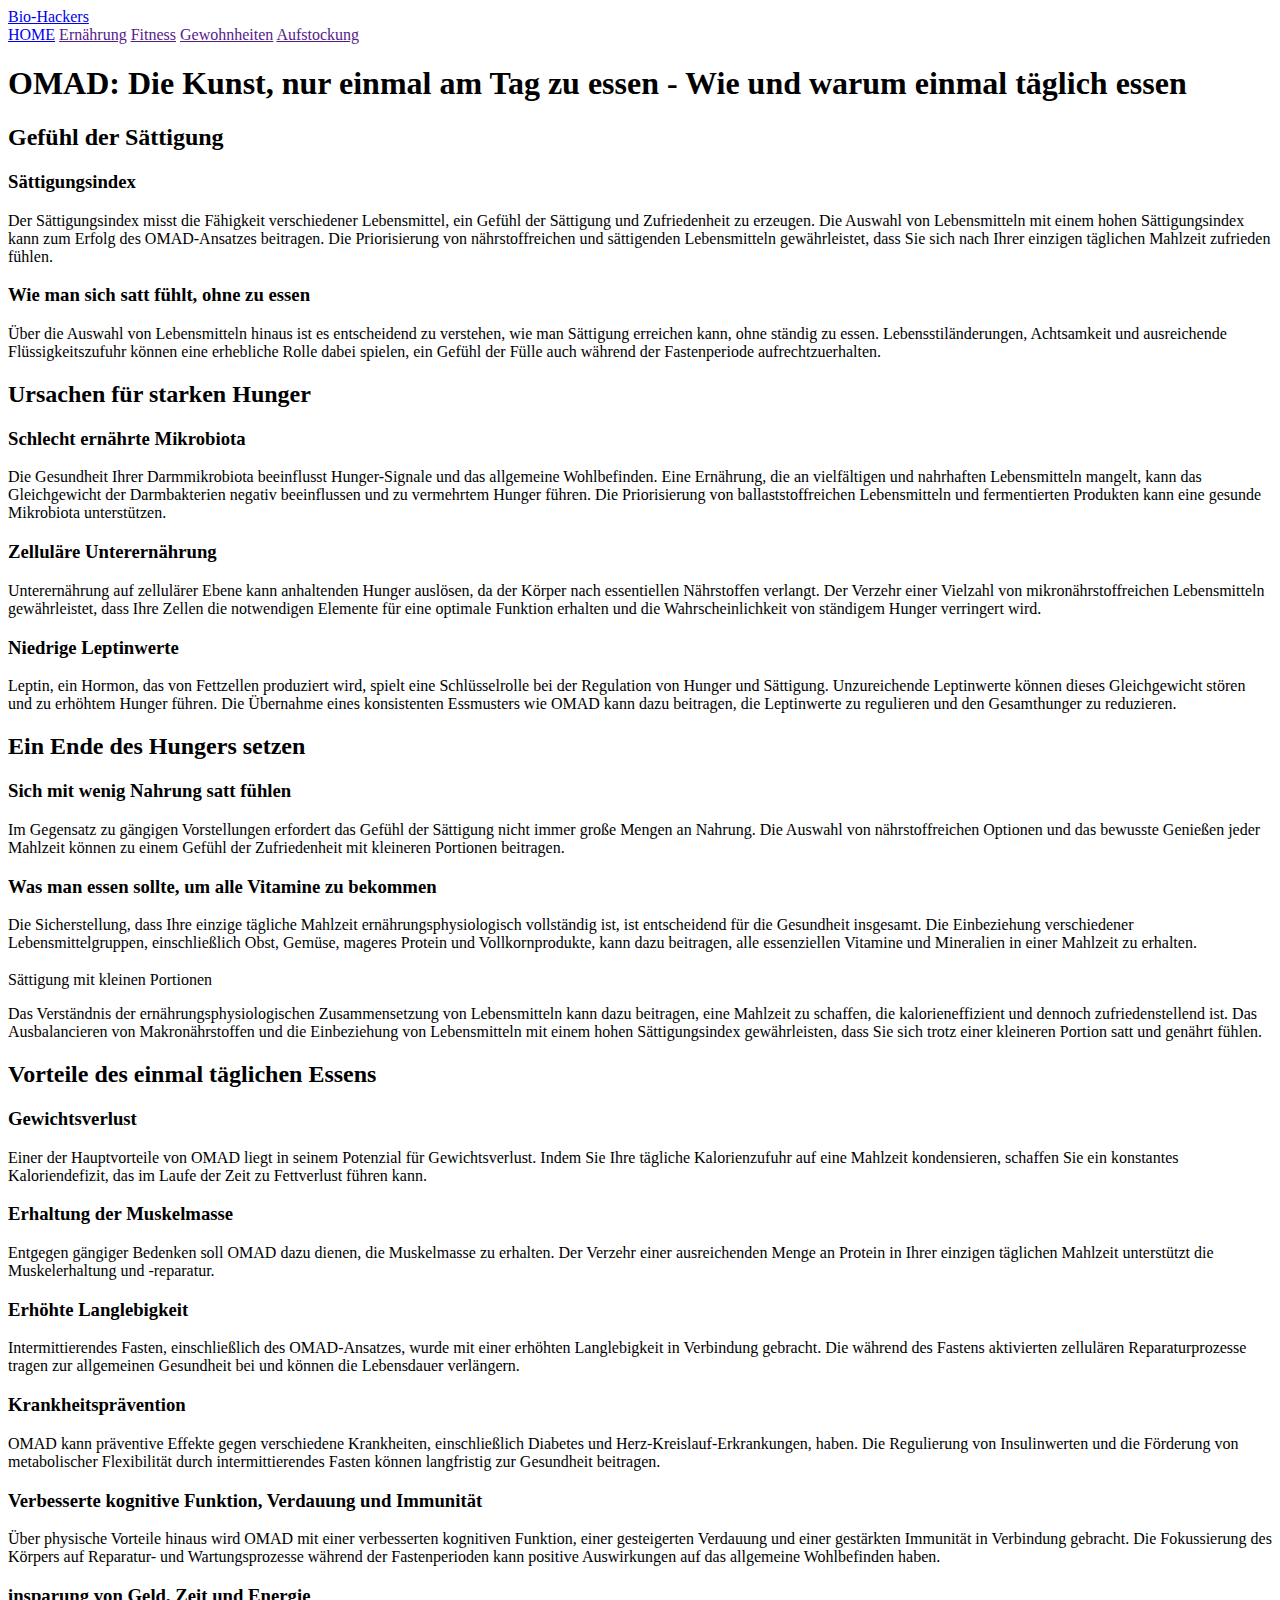
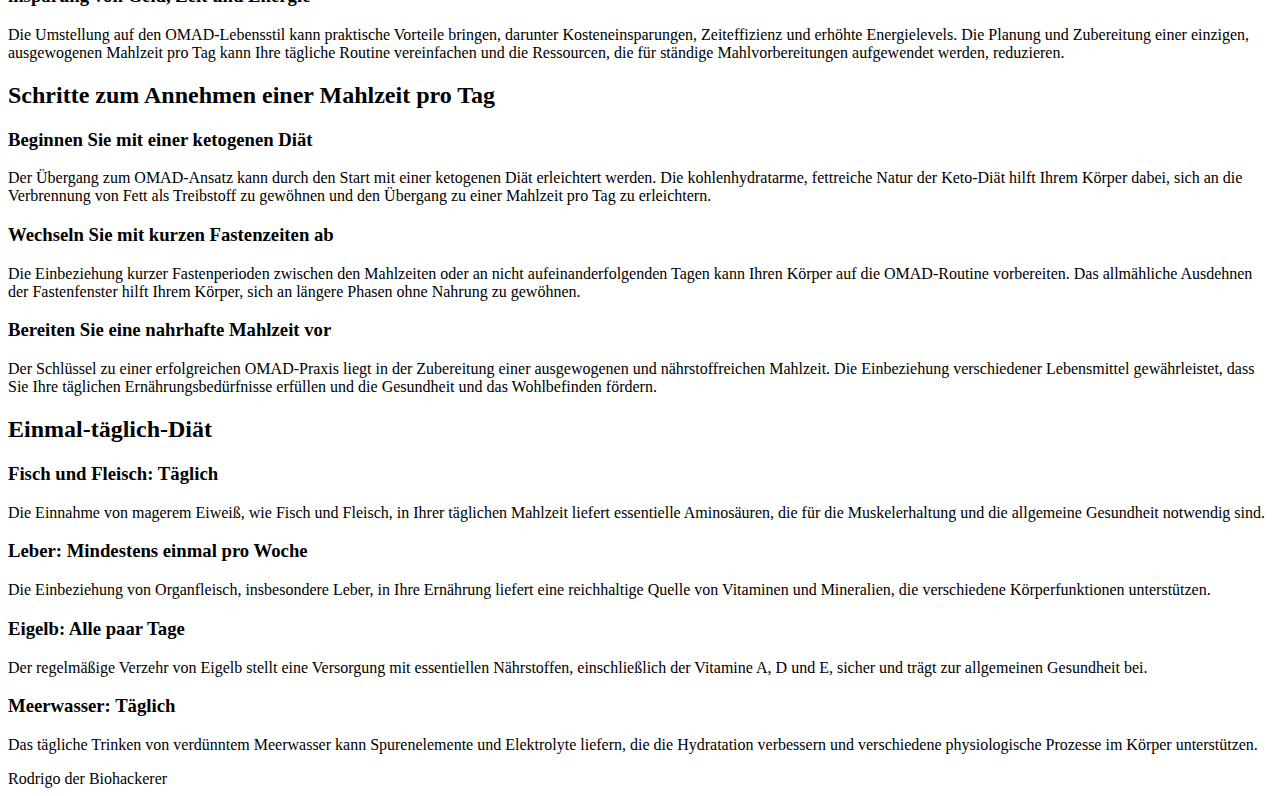
==== blog_template.html @ 08ae8216 "Update blog_template.html" ====
<!DOCTYPE html lang="de-DE">
<html>
    <head>
        <title>TO BE FILLED</title>
        <meta name="description" content="TO BE FILLED">
        <link rel="icon" type="image/x-icon" href="Resources/bio-hackers logo.png">
        <script type="application/ld+json">
        </script>
        <meta name="robots" content="index,follow">
        <link rel="stylesheet" href="./CSS/style.css">       

    </head>

    <body>
        <header>
            <nav class = "navbar">
                <div class = "container">
                  <a href = "index.html" class = "navbar-brand">Bio-Hackers</a>
                  <div class = "navbar-nav">
                    <a href = "index.html">HOME</a>
                    <a href = "">Ernährung</a>
                    <a href = "">Fitness</a>
                    <a href = "">Gewohnheiten</a>
                    <a href = "">Aufstockung</a>
                  </div>
                </div>
              </nav>
           
            <div class = "banner" style="background-image: url('/Resources/carnivore_diet.jpeg');">
                  <div class = "container">
                      <h1 class = "banner-title">
                        OMAD: Die Kunst, nur einmal am Tag zu essen - Wie und warum einmal täglich essen                      
                    </h1>
                  </div>
        </header>

        <section class = "blog-template" id = "blog-template">
            <div class = "container-template">
              <div class = "title-template">
                <p>
                  <h2>Gefühl der Sättigung</h2>
                  <h3>Sättigungsindex</h3>
                  <p>Der Sättigungsindex misst die Fähigkeit verschiedener Lebensmittel, ein Gefühl der Sättigung und Zufriedenheit zu erzeugen. Die Auswahl von Lebensmitteln mit einem hohen Sättigungsindex kann zum Erfolg des OMAD-Ansatzes beitragen. Die Priorisierung von nährstoffreichen und sättigenden Lebensmitteln gewährleistet, dass Sie sich nach Ihrer einzigen täglichen Mahlzeit zufrieden fühlen.
                  </p>
                  <h3>Wie man sich satt fühlt, ohne zu essen</h3>
                  <p>Über die Auswahl von Lebensmitteln hinaus ist es entscheidend zu verstehen, wie man Sättigung erreichen kann, ohne ständig zu essen. Lebensstiländerungen, Achtsamkeit und ausreichende Flüssigkeitszufuhr können eine erhebliche Rolle dabei spielen, ein Gefühl der Fülle auch während der Fastenperiode aufrechtzuerhalten.
                  </p>
                  <h2> Ursachen für starken Hunger</h2>
                  <h3>Schlecht ernährte Mikrobiota</h3>
                  <p>Die Gesundheit Ihrer Darmmikrobiota beeinflusst Hunger-Signale und das allgemeine Wohlbefinden. Eine Ernährung, die an vielfältigen und nahrhaften Lebensmitteln mangelt, kann das Gleichgewicht der Darmbakterien negativ beeinflussen und zu vermehrtem Hunger führen. Die Priorisierung von ballaststoffreichen Lebensmitteln und fermentierten Produkten kann eine gesunde Mikrobiota unterstützen.
                  </p>
                  <h3>Zelluläre Unterernährung</h3>
                  <p>Unterernährung auf zellulärer Ebene kann anhaltenden Hunger auslösen, da der Körper nach essentiellen Nährstoffen verlangt. Der Verzehr einer Vielzahl von mikronährstoffreichen Lebensmitteln gewährleistet, dass Ihre Zellen die notwendigen Elemente für eine optimale Funktion erhalten und die Wahrscheinlichkeit von ständigem Hunger verringert wird.
                  </p>
                  <h3>Niedrige Leptinwerte</h3>
                  <p>Leptin, ein Hormon, das von Fettzellen produziert wird, spielt eine Schlüsselrolle bei der Regulation von Hunger und Sättigung. Unzureichende Leptinwerte können dieses Gleichgewicht stören und zu erhöhtem Hunger führen. Die Übernahme eines konsistenten Essmusters wie OMAD kann dazu beitragen, die Leptinwerte zu regulieren und den Gesamthunger zu reduzieren.
                  </p>
                  <h2>Ein Ende des Hungers setzen</h2>
                  <h3>Sich mit wenig Nahrung satt fühlen</h3>
                  <p>Im Gegensatz zu gängigen Vorstellungen erfordert das Gefühl der Sättigung nicht immer große Mengen an Nahrung. Die Auswahl von nährstoffreichen Optionen und das bewusste Genießen jeder Mahlzeit können zu einem Gefühl der Zufriedenheit mit kleineren Portionen beitragen.
                  </p>
                  <h3>Was man essen sollte, um alle Vitamine zu bekommen</h3>
                  <p>Die Sicherstellung, dass Ihre einzige tägliche Mahlzeit ernährungsphysiologisch vollständig ist, ist entscheidend für die Gesundheit insgesamt. Die Einbeziehung verschiedener Lebensmittelgruppen, einschließlich Obst, Gemüse, mageres Protein und Vollkornprodukte, kann dazu beitragen, alle essenziellen Vitamine und Mineralien in einer Mahlzeit zu erhalten.
                  </p>
                  <h3></h3>Sättigung mit kleinen Portionen</h3>
                  <p>Das Verständnis der ernährungsphysiologischen Zusammensetzung von Lebensmitteln kann dazu beitragen, eine Mahlzeit zu schaffen, die kalorieneffizient und dennoch zufriedenstellend ist. Das Ausbalancieren von Makronährstoffen und die Einbeziehung von Lebensmitteln mit einem hohen Sättigungsindex gewährleisten, dass Sie sich trotz einer kleineren Portion satt und genährt fühlen.
                  </p>
                  <h2>Vorteile des einmal täglichen Essens</h2>
                  <h3>Gewichtsverlust</h3>
                  <p>Einer der Hauptvorteile von OMAD liegt in seinem Potenzial für Gewichtsverlust. Indem Sie Ihre tägliche Kalorienzufuhr auf eine Mahlzeit kondensieren, schaffen Sie ein konstantes Kaloriendefizit, das im Laufe der Zeit zu Fettverlust führen kann.
                  </p>
                  <h3>Erhaltung der Muskelmasse</h3>
                  <p>Entgegen gängiger Bedenken soll OMAD dazu dienen, die Muskelmasse zu erhalten. Der Verzehr einer ausreichenden Menge an Protein in Ihrer einzigen täglichen Mahlzeit unterstützt die Muskelerhaltung und -reparatur.
                  </p>
                  <h3>Erhöhte Langlebigkeit</h3>
                  <p>Intermittierendes Fasten, einschließlich des OMAD-Ansatzes, wurde mit einer erhöhten Langlebigkeit in Verbindung gebracht. Die während des Fastens aktivierten zellulären Reparaturprozesse tragen zur allgemeinen Gesundheit bei und können die Lebensdauer verlängern.
                  </p>
                  <h3>Krankheitsprävention</h3>
                  <p>OMAD kann präventive Effekte gegen verschiedene Krankheiten, einschließlich Diabetes und Herz-Kreislauf-Erkrankungen, haben. Die Regulierung von Insulinwerten und die Förderung von metabolischer Flexibilität durch intermittierendes Fasten können langfristig zur Gesundheit beitragen.
                  </p>
                  <h3>Verbesserte kognitive Funktion, Verdauung und Immunität</h3>
                  <p>Über physische Vorteile hinaus wird OMAD mit einer verbesserten kognitiven Funktion, einer gesteigerten Verdauung und einer gestärkten Immunität in Verbindung gebracht. Die Fokussierung des Körpers auf Reparatur- und Wartungsprozesse während der Fastenperioden kann positive Auswirkungen auf das allgemeine Wohlbefinden haben.
                  </p>
                  <h3>insparung von Geld, Zeit und Energie</h3>
                  <p>Die Umstellung auf den OMAD-Lebensstil kann praktische Vorteile bringen, darunter Kosteneinsparungen, Zeiteffizienz und erhöhte Energielevels. Die Planung und Zubereitung einer einzigen, ausgewogenen Mahlzeit pro Tag kann Ihre tägliche Routine vereinfachen und die Ressourcen, die für ständige Mahlvorbereitungen aufgewendet werden, reduzieren.
                  </p>
                  <h2>Schritte zum Annehmen einer Mahlzeit pro Tag</h2>
                  <h3>Beginnen Sie mit einer ketogenen Diät</h3>
                  <p>Der Übergang zum OMAD-Ansatz kann durch den Start mit einer ketogenen Diät erleichtert werden. Die kohlenhydratarme, fettreiche Natur der Keto-Diät hilft Ihrem Körper dabei, sich an die Verbrennung von Fett als Treibstoff zu gewöhnen und den Übergang zu einer Mahlzeit pro Tag zu erleichtern.
                  </p>
                  <h3>Wechseln Sie mit kurzen Fastenzeiten ab</h3></h3>
                  <p>Die Einbeziehung kurzer Fastenperioden zwischen den Mahlzeiten oder an nicht aufeinanderfolgenden Tagen kann Ihren Körper auf die OMAD-Routine vorbereiten. Das allmähliche Ausdehnen der Fastenfenster hilft Ihrem Körper, sich an längere Phasen ohne Nahrung zu gewöhnen.
                  </p>
                  <h3>Bereiten Sie eine nahrhafte Mahlzeit vor</h3>
                  <p>Der Schlüssel zu einer erfolgreichen OMAD-Praxis liegt in der Zubereitung einer ausgewogenen und nährstoffreichen Mahlzeit. Die Einbeziehung verschiedener Lebensmittel gewährleistet, dass Sie Ihre täglichen Ernährungsbedürfnisse erfüllen und die Gesundheit und das Wohlbefinden fördern.
                  </p>
                  <h2>Einmal-täglich-Diät</h2>
                  <h3>Fisch und Fleisch: Täglich</h3>
                  <p>Die Einnahme von magerem Eiweiß, wie Fisch und Fleisch, in Ihrer täglichen Mahlzeit liefert essentielle Aminosäuren, die für die Muskelerhaltung und die allgemeine Gesundheit notwendig sind.
                  </p>
                  <h3>Leber: Mindestens einmal pro Woche</h3>
                  <p>Die Einbeziehung von Organfleisch, insbesondere Leber, in Ihre Ernährung liefert eine reichhaltige Quelle von Vitaminen und Mineralien, die verschiedene Körperfunktionen unterstützen.
                  </p>
                  <h3>Eigelb: Alle paar Tage</h3>
                  <p>Der regelmäßige Verzehr von Eigelb stellt eine Versorgung mit essentiellen Nährstoffen, einschließlich der Vitamine A, D und E, sicher und trägt zur allgemeinen Gesundheit bei.
                  </p>
                  <h3>Meerwasser: Täglich</h3>
                  <p>Das tägliche Trinken von verdünntem Meerwasser kann Spurenelemente und Elektrolyte liefern, die die Hydratation verbessern und verschiedene physiologische Prozesse im Körper unterstützen.</p>
                  </p>
                </div>
              </div>
    </body>

   
   
   
   
   
   
   
   
   
    <!-- footer -->
    <footer>
        <div class = "social-links">
          <a href = "https://twitter.com/Rodrigo_Bubble" style="background-image: url(/Resources/x_logo.png);"><i class = "fab fa-twitter"></i></a>
        </div>
        <span>Rodrigo der Biohackerer</span>
        </footer>
    <!-- end of footer -->





</html>
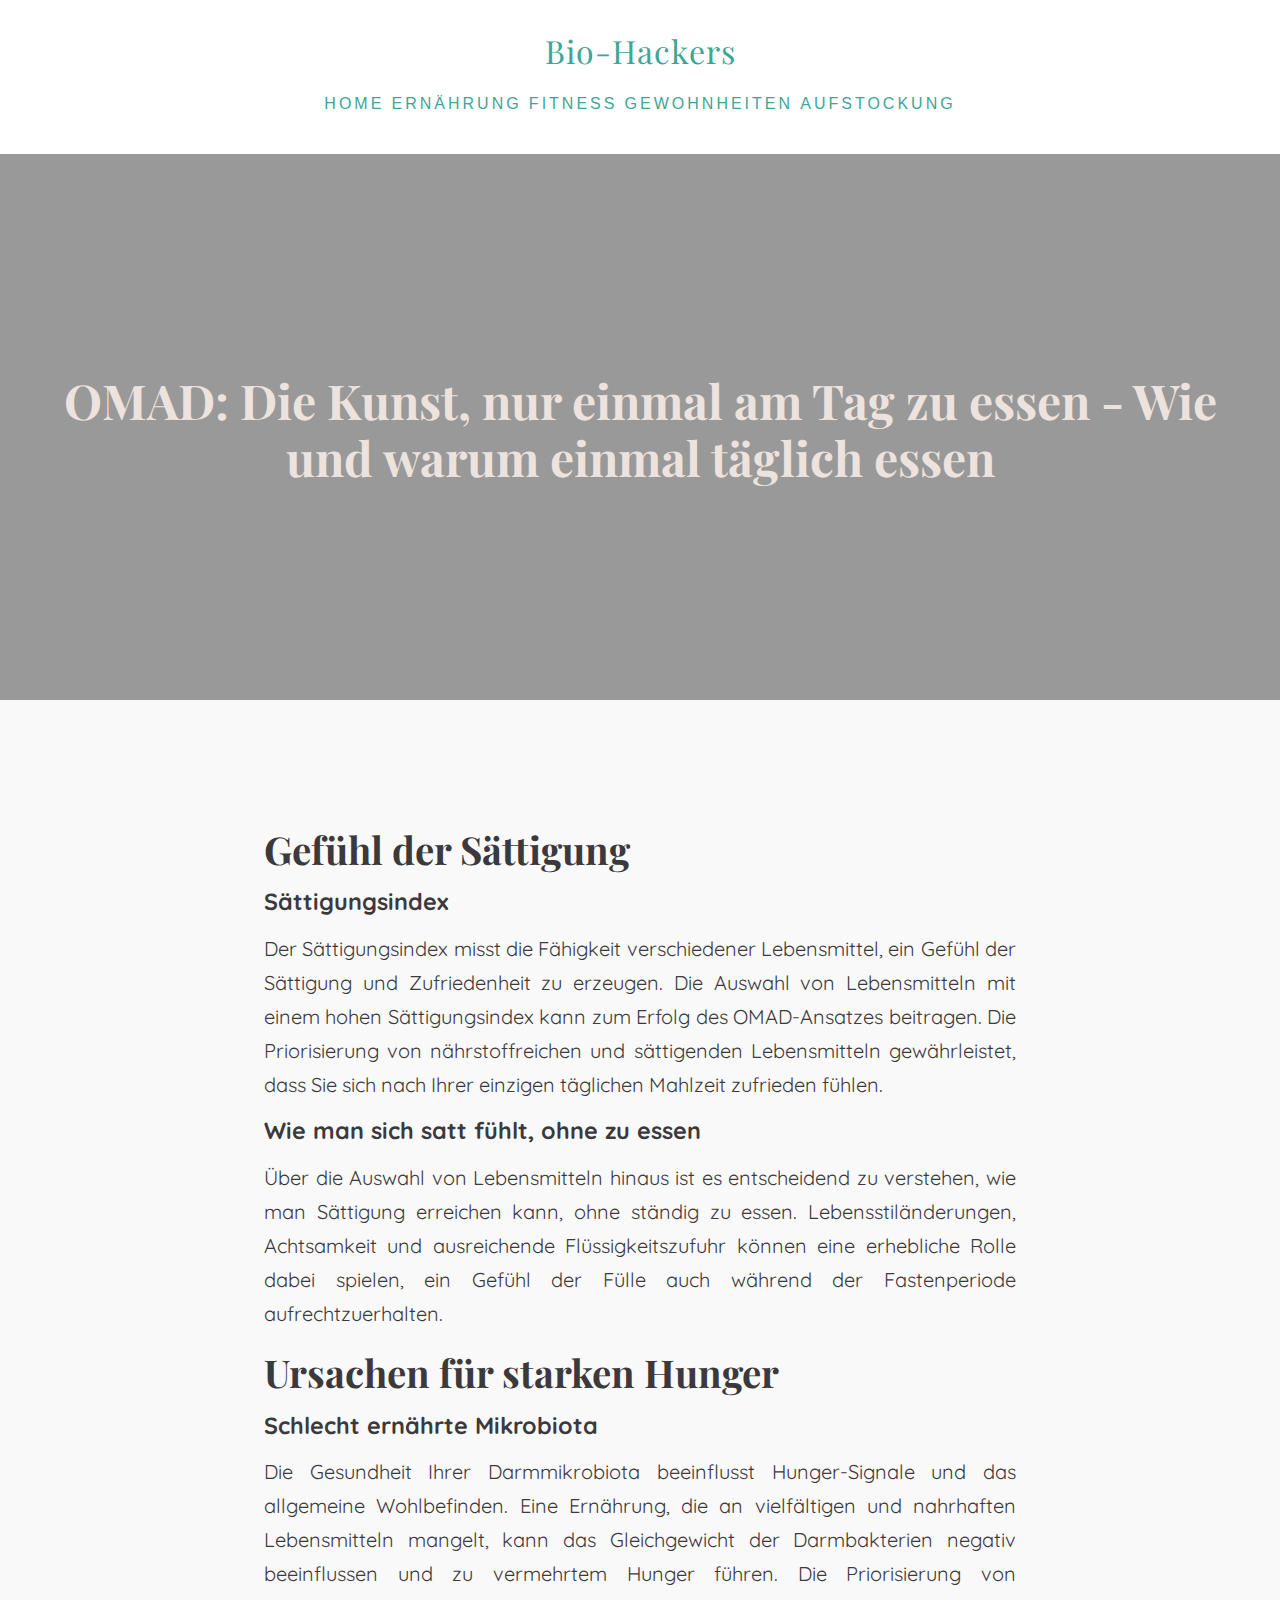
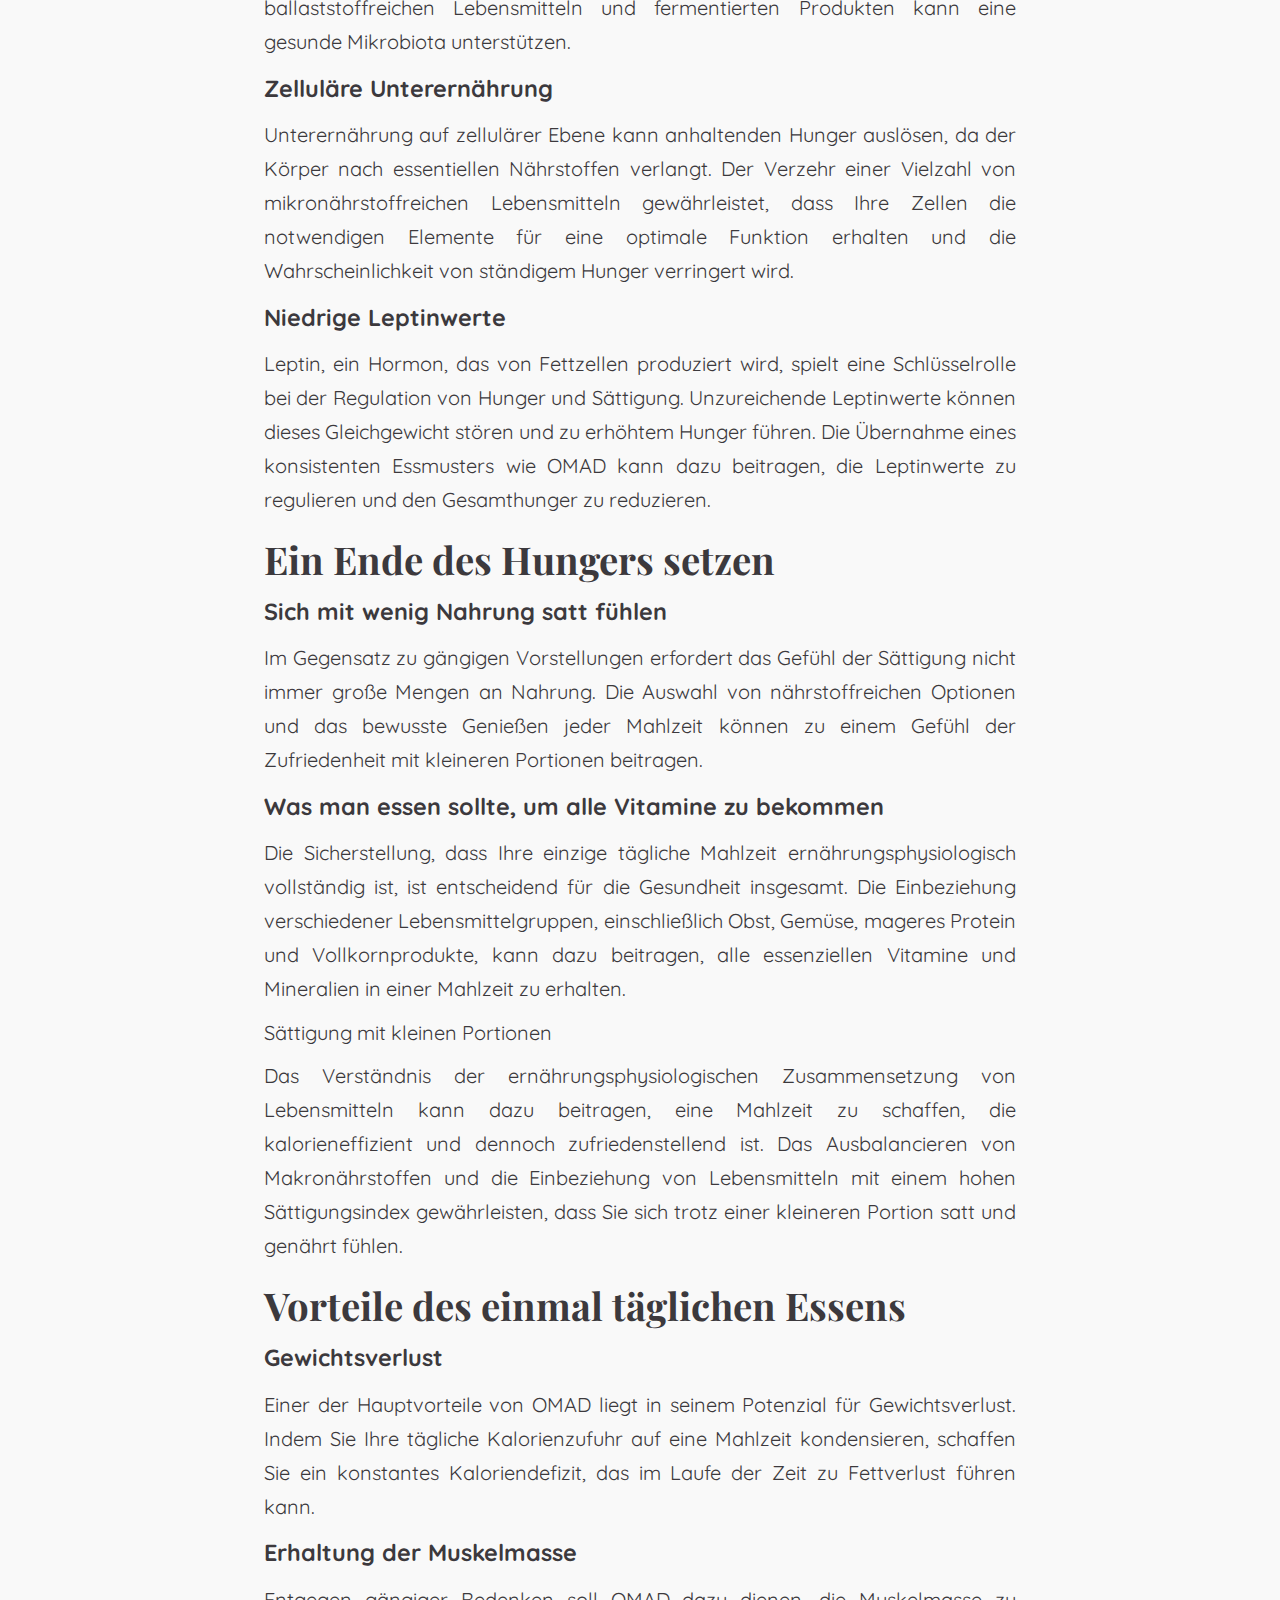
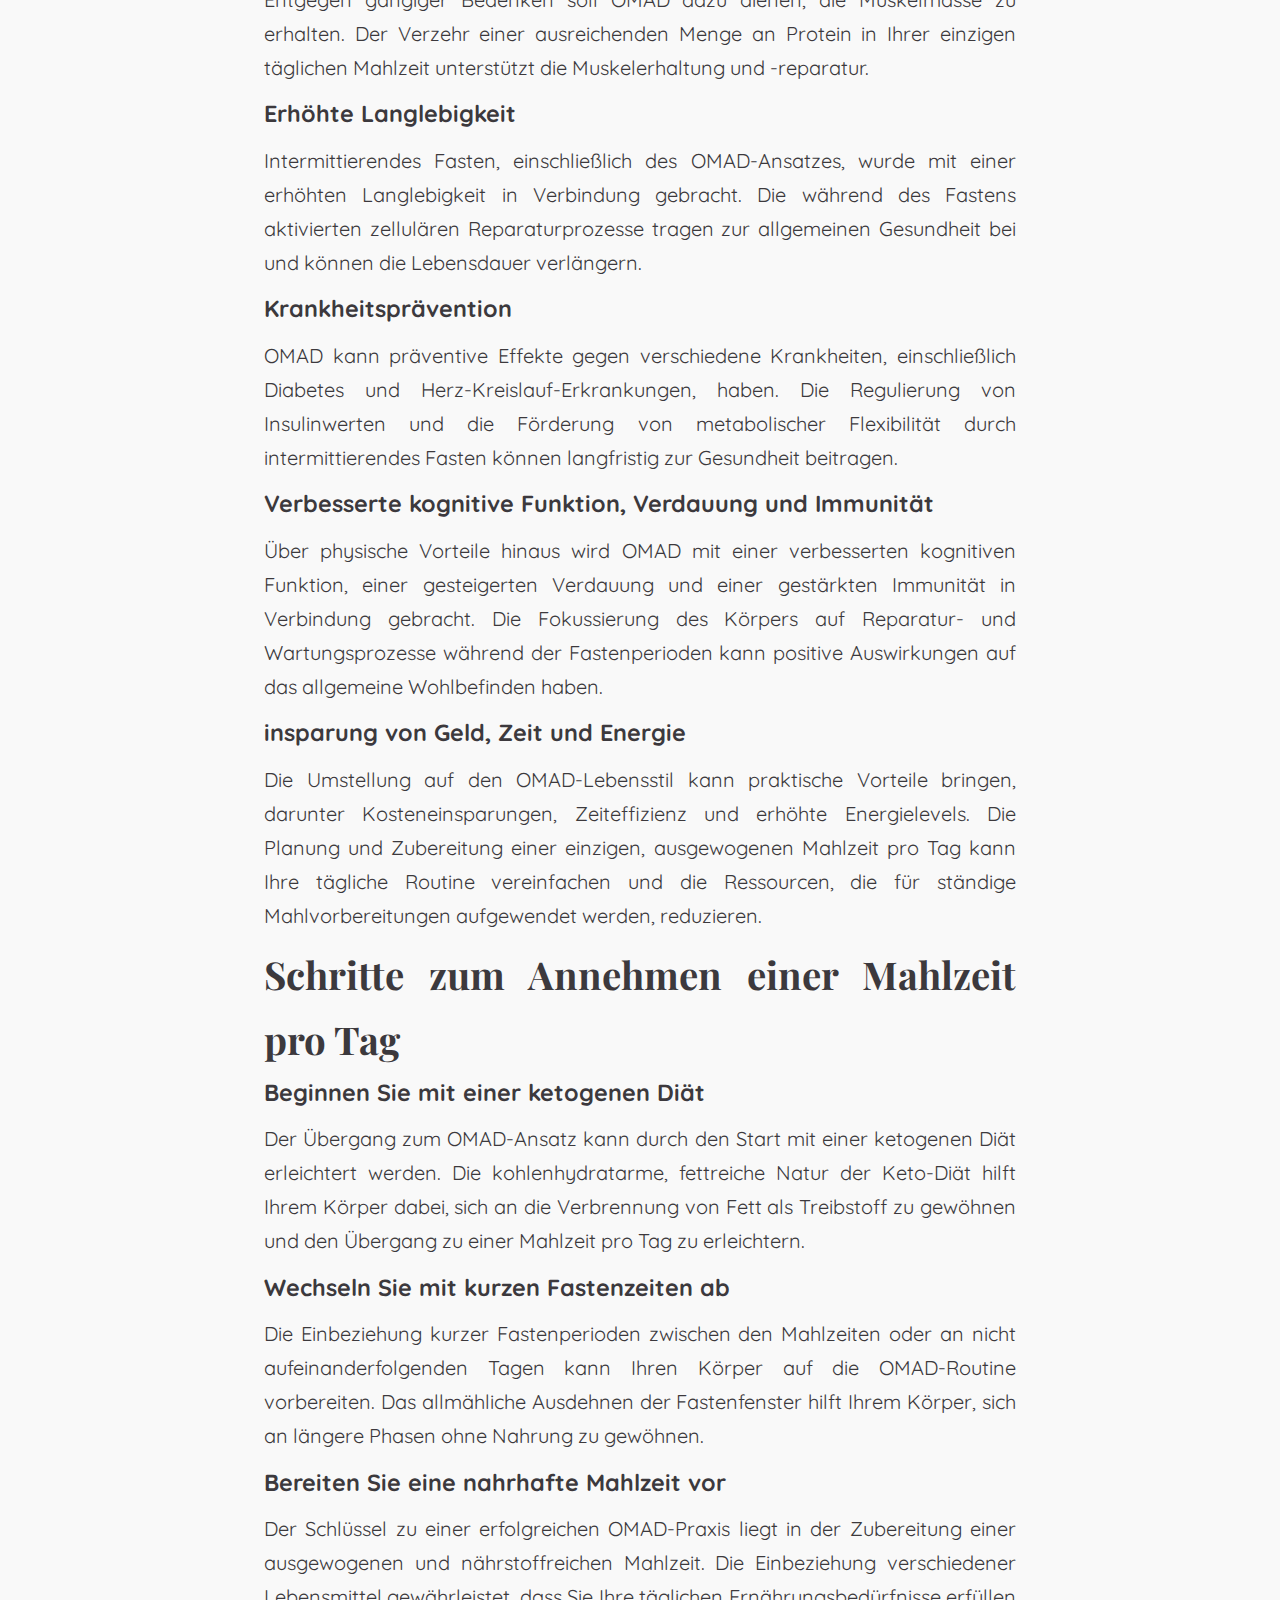
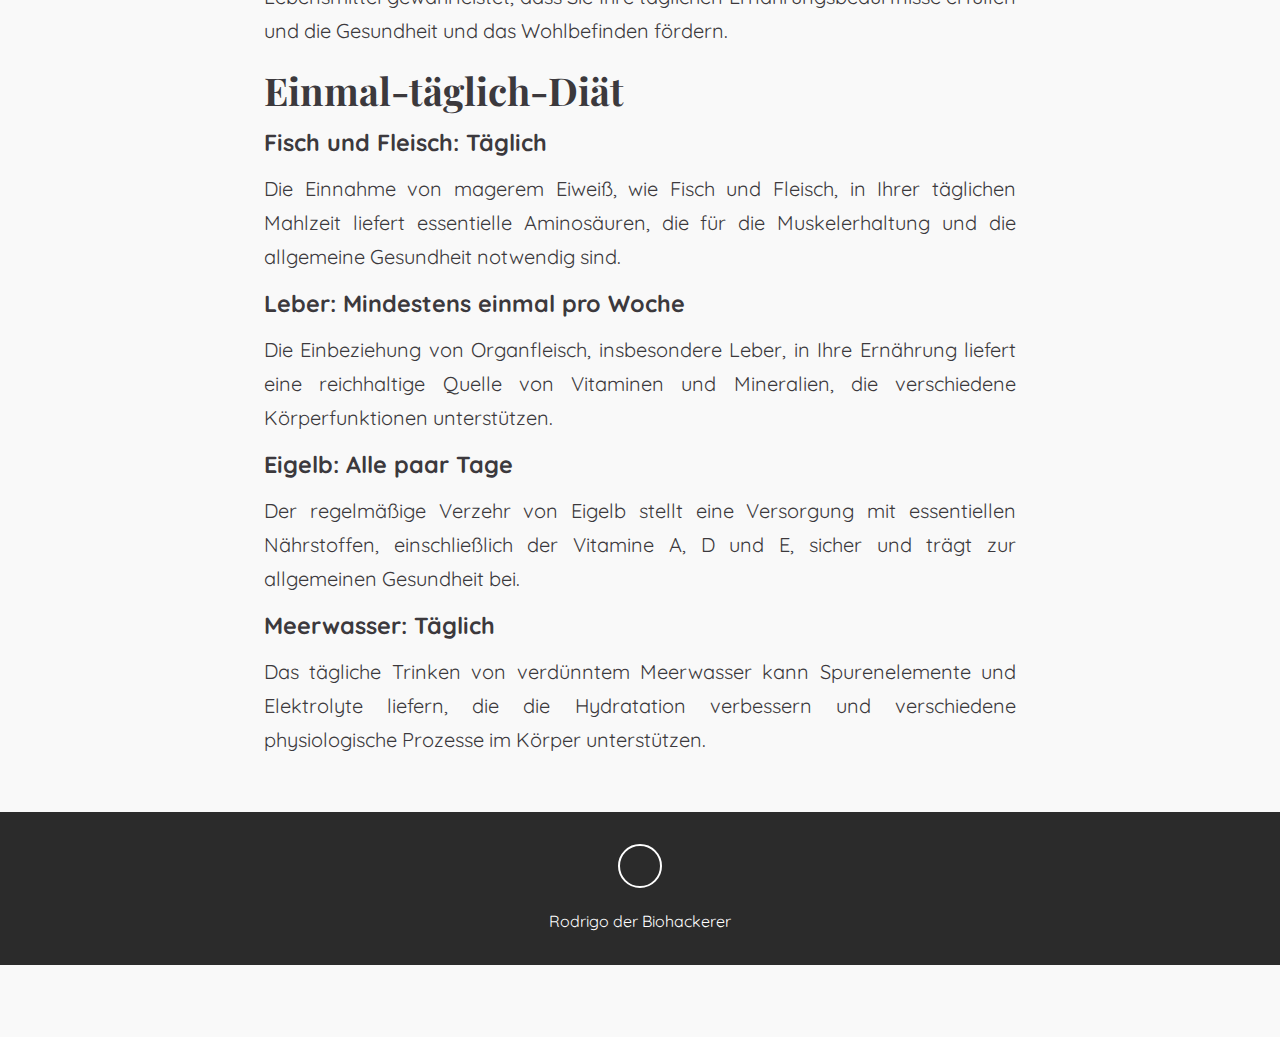
==== commit b328df73: "Update blog_template.html" ====
--- a/blog_template.html
+++ b/blog_template.html
@@ -7,7 +7,7 @@
         <script type="application/ld+json">
         </script>
         <meta name="robots" content="index,follow">
-        <link rel="stylesheet" href="./CSS/style.css">       
+        <link rel="stylesheet" href="style.css">       
 
     </head>
 
--- a/style.css
+++ b/style.css
@@ -0,0 +1,333 @@
+ /* #3EA697 */
+
+ @import url('https://fonts.googleapis.com/css2?family=Playfair+Display:wght@500;600;700;800;900&family=Quicksand:wght@300;400;500;600;700&display=swap');
+
+:root{
+    --Playfair: 'Playfair Display', serif;
+    --Quicksand: 'Quicksand', sans-serif;
+    --Roboto: 'Roboto', sans-serif;
+    --dark: #3c393d;
+    --exDark: #2b2b2b;
+}
+*{
+    padding: 0;
+    margin: 0;
+    font-family: var(--Quicksand);
+}
+body{
+    line-height: 1.4;
+    color: var(--dark);
+}
+img{
+    width: 100%;
+    display: block;
+}
+.container{
+    max-width: 1320px;
+    margin: 0 auto;
+    padding: 10px 1.2rem;
+}
+
+/* header */
+header{
+    min-height: 30vh;
+    background: linear-gradient(rgba(0, 0, 0, 0.4), rgba(0, 0, 0, 0.4)), url(images/banner-bg.jpg) center/cover no-repeat fixed;
+    display: flex;
+    flex-direction: column;
+    justify-content: stretch;
+    max-height: 500px;
+    padding-bottom: 200px;
+
+}
+.navbar{
+    background: rgba(255, 255, 255);
+    padding: 1.2rem;
+}
+.navbar-brand{
+    color: #3EA697;
+    font-size: 2rem;
+    display: block;
+    text-align: center;
+    text-decoration: none;
+    font-family: var(--Playfair);
+    letter-spacing: 1px;
+}
+.navbar-nav{
+    padding: 0.8rem 0 0.2rem 0;
+    text-align: center;
+}
+.navbar-nav a{
+    text-transform: uppercase;
+    font-family: var(--Roboto);
+    letter-spacing: 1px;
+    font-weight: 500;
+    color: #3EA697;
+    text-decoration: none;
+    display: inline-block;
+    padding: 0.4rem 0.1rem;
+    letter-spacing: 3px;
+    transition: opacity 0.5s ease;
+}
+.navbar-nav a:hover{
+    opacity: 0.7;
+}
+.banner{
+    flex: 1;
+    display: flex;
+    align-items: center;
+    justify-content: center;
+    text-align: center;
+    color: #ece2de;
+   
+    min-height: 550px;
+}
+.banner-title{
+    font-size: 3rem;
+    font-family: var(--Playfair);
+    line-height: 1.2;
+}
+.banner-title span{
+    font-family: var(--Playfair);
+    color: var(--exDark);
+}
+.banner p{
+    padding: 1rem 0 2rem 0;
+    font-size: 1.2rem;
+    text-transform: capitalize;
+    font-family: var(--Roboto);
+    font-weight: 300;
+    word-spacing: 2px;
+}
+
+/* design */
+.design{
+    padding: 4.5rem 0;
+}
+.title{
+    text-align: center;
+    padding: 1rem 0;
+}
+.title h2{
+    font-family: var(--Playfair);
+    font-size: 2.4rem;
+}
+.title p{
+    text-transform: uppercase;
+    padding: 0.6rem 0;
+}
+.design-content{
+    margin: 2rem 0;
+}
+.design-item{
+    cursor: pointer;
+    margin: 1.5rem 0;
+}
+.design-img{
+    position: relative;
+    overflow: hidden;
+}
+.design-img::after{
+    position: absolute;
+    content: "";
+    top: 0;
+    left: 0;
+    width: 100%;
+    height: 100%;
+    background: rgba(0, 0, 0, 0.3);
+}
+.design-img img{
+    transition:  all 0.5s ease;
+}
+.design-item:hover img{
+    transform: scale(1.2);
+}
+.design-img span:first-of-type{
+    position: absolute;
+    z-index: 1;
+    top: 10px;
+    left: 10px;
+    background: var(--exDark);
+    color: #fff;
+    padding: 0.25rem 1rem;
+}
+.design-img span:last-of-type{
+    position: absolute;
+    z-index: 1;
+    bottom: 10px;
+    right: 10px;
+    color: #fff;
+    font-weight: 700;
+    font-size: 1.1rem;
+}
+.design-title{
+    padding: 1rem;
+    font-size: 1.2rem;
+    text-align: center;
+    width: 70%;
+    margin: 0 auto;
+}
+.design-title a{
+    color: var(--dark);
+    text-decoration: none;
+    text-transform: capitalize;
+    font-family: var(--Playfair);
+}
+
+
+/* blog */
+.blog{
+    background: #f9f9f9;
+    padding: 4.5rem 0;
+}
+.blog-content{
+    margin: 2rem 0;
+    display: flex;
+    flex-direction: row-reverse;
+    flex-wrap: wrap;
+}
+
+@media (max-width: 450px) {
+    .blog-content {
+      flex-direction: column;
+    }
+  }
+
+.blog-img{
+    position: relative;
+    width: 25%;
+  }
+  
+.blog-item{
+  flex: 20%;
+}
+
+@media (max-width: 450px) {
+    .flex-item{
+      flex: 100%;
+    }
+  }
+
+
+.blog-img span{
+    position: absolute;
+    bottom: 10px;
+    right: 10px;
+    background: var(--exDark);
+    color: #fff;
+    font-size: 1.4rem;
+    padding: 0.3rem 0.6rem;
+}
+.blog-text{
+    margin: 2.2rem 0;
+    padding: 0 1rem;
+}
+.blog-text span{
+    font-weight: 300;
+    display: block;
+    padding-bottom: 0.5rem;
+}
+.blog-text h2{
+    font-family: var(--Playfair);
+    padding: 1rem 0;
+    font-size: 1.65rem;
+    font-weight: 500;
+}
+.blog-text p{
+    font-weight: 300;
+    font-size: 1.1rem;
+    opacity: 0.9;
+    padding-bottom: 1.2rem;
+}
+.blog-text a{
+    font-family: var(--Roboto);
+    font-size: 1.1rem;
+    text-decoration: none;
+    color: var(--dark);
+    display: inline-block;
+    background: var(--dark);
+    color: #fff;
+    padding: 0.55rem 1.2rem;
+    transition: all 0.5s ease;
+}
+.blog-text a:hover{
+    background: var(--exDark);
+}
+
+/* about */
+.about{
+    padding: 4.5rem 0;
+}
+.about-text{
+    margin: 2rem 0;
+}
+.about-text > p{
+    font-size: 1.1rem;
+    padding: 0.6rem 0;
+    opacity: 0.8;
+}
+
+/* template */
+.blog-template{
+    background: #f9f9f9;
+    padding: 4.5rem 0;
+}
+
+.container-template{
+    max-width: 1320px;
+    margin: 0 auto;
+    padding: 10px 1.2rem;
+    width: 47rem;
+    font-size: 20px;
+    font-weight: 400;
+    line-height: 1.7;
+}
+
+.title-template{
+    text-align: justify;
+    padding: 1rem 0;
+}
+.title-template h2{
+    font-family: var(--Playfair);
+    font-size: 2.4rem;
+}
+.title-template p{
+    padding: 0.6rem 0;
+}
+
+/* footer */
+footer{
+    background: var(--exDark);
+    color: #fff;
+    text-align: center;
+    padding: 2rem 0;
+}
+.social-links{
+    display: flex;
+    justify-content: center;
+    margin-bottom: 1.4rem;
+}
+.social-links a{
+    border: 2px solid #fff;
+    color: #fff;
+    display: block;
+    width: 40px;
+    height: 40px;
+    display: flex;
+    justify-content: center;
+    align-items: center;
+    border-radius: 50%;
+    text-decoration: none;
+    margin: 0 0.3rem;
+    transition: all 0.5s ease;
+}
+
+.social-links a:hover{
+    background: #fff;
+    color: var(--exDark);
+}
+.footer span{
+    margin-top: 1rem;
+    display: block;
+    font-family: var(--Playfair);
+    letter-spacing: 2px;
+}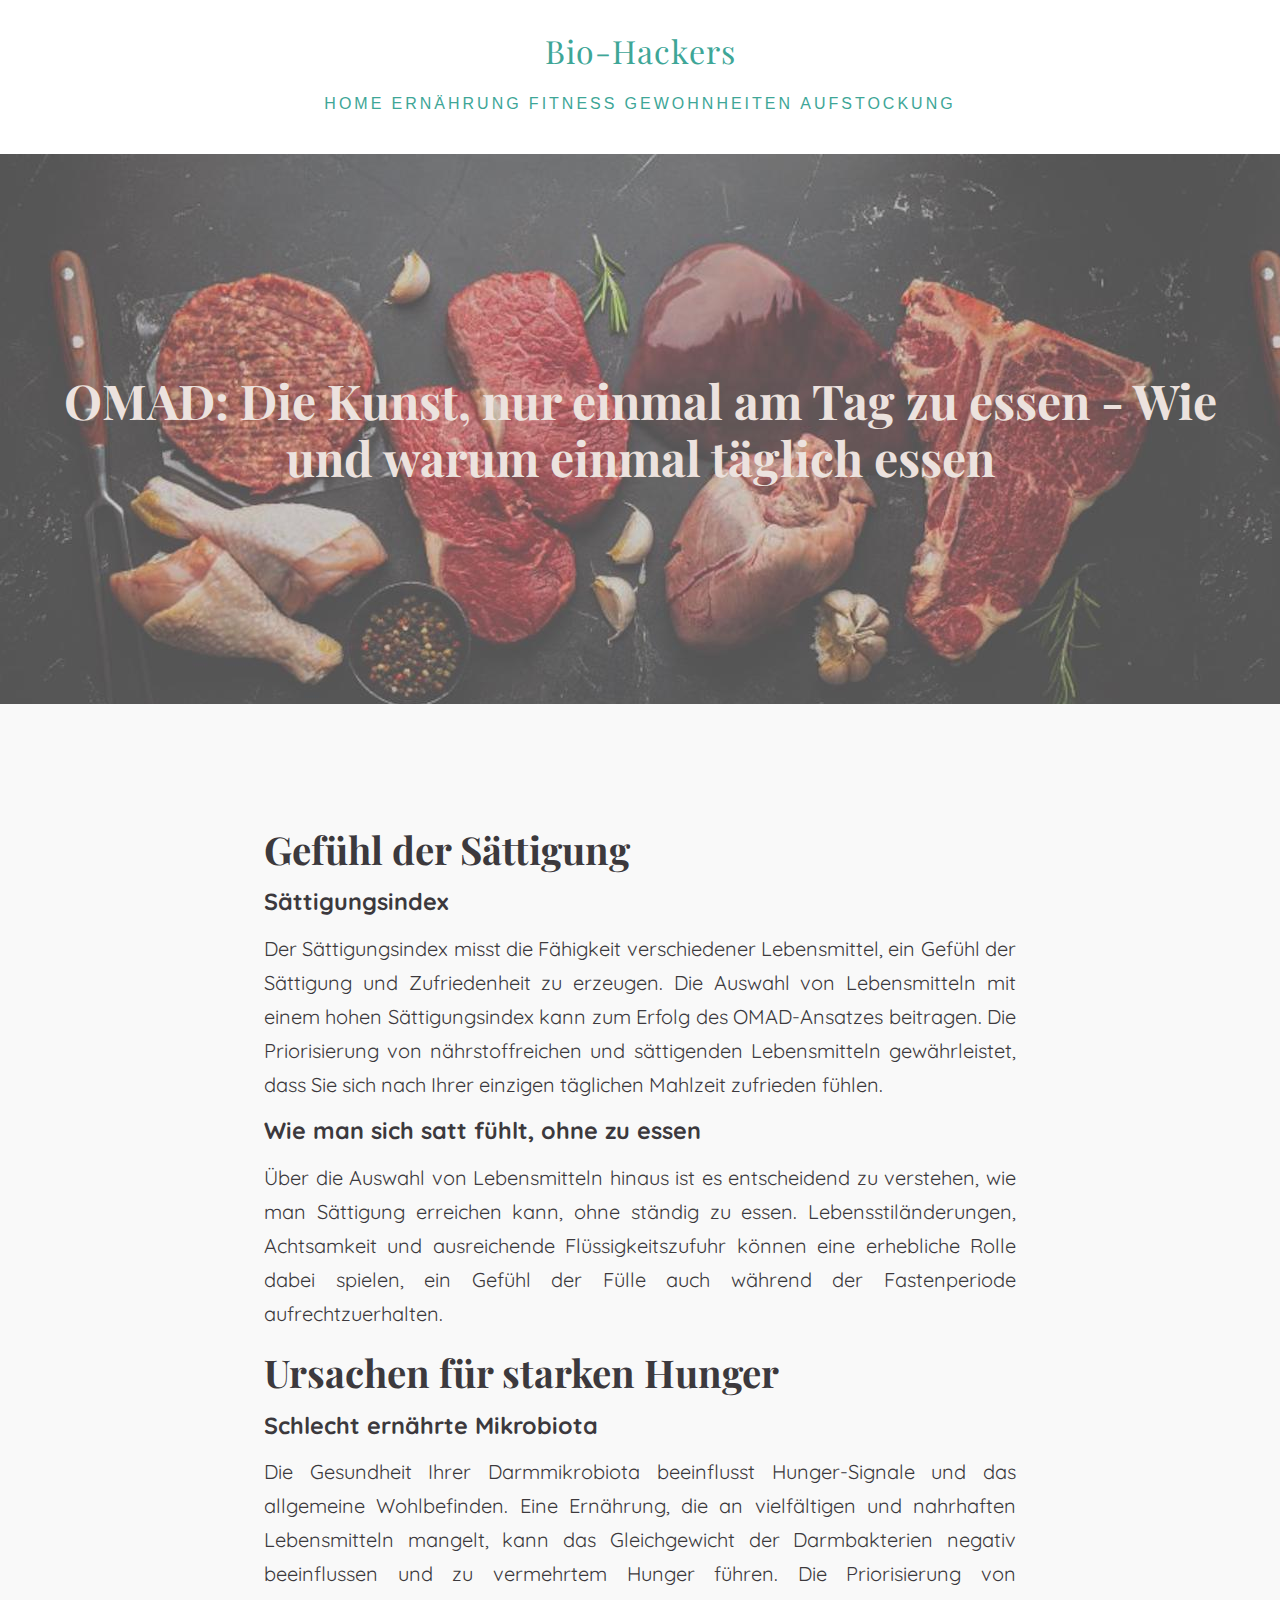
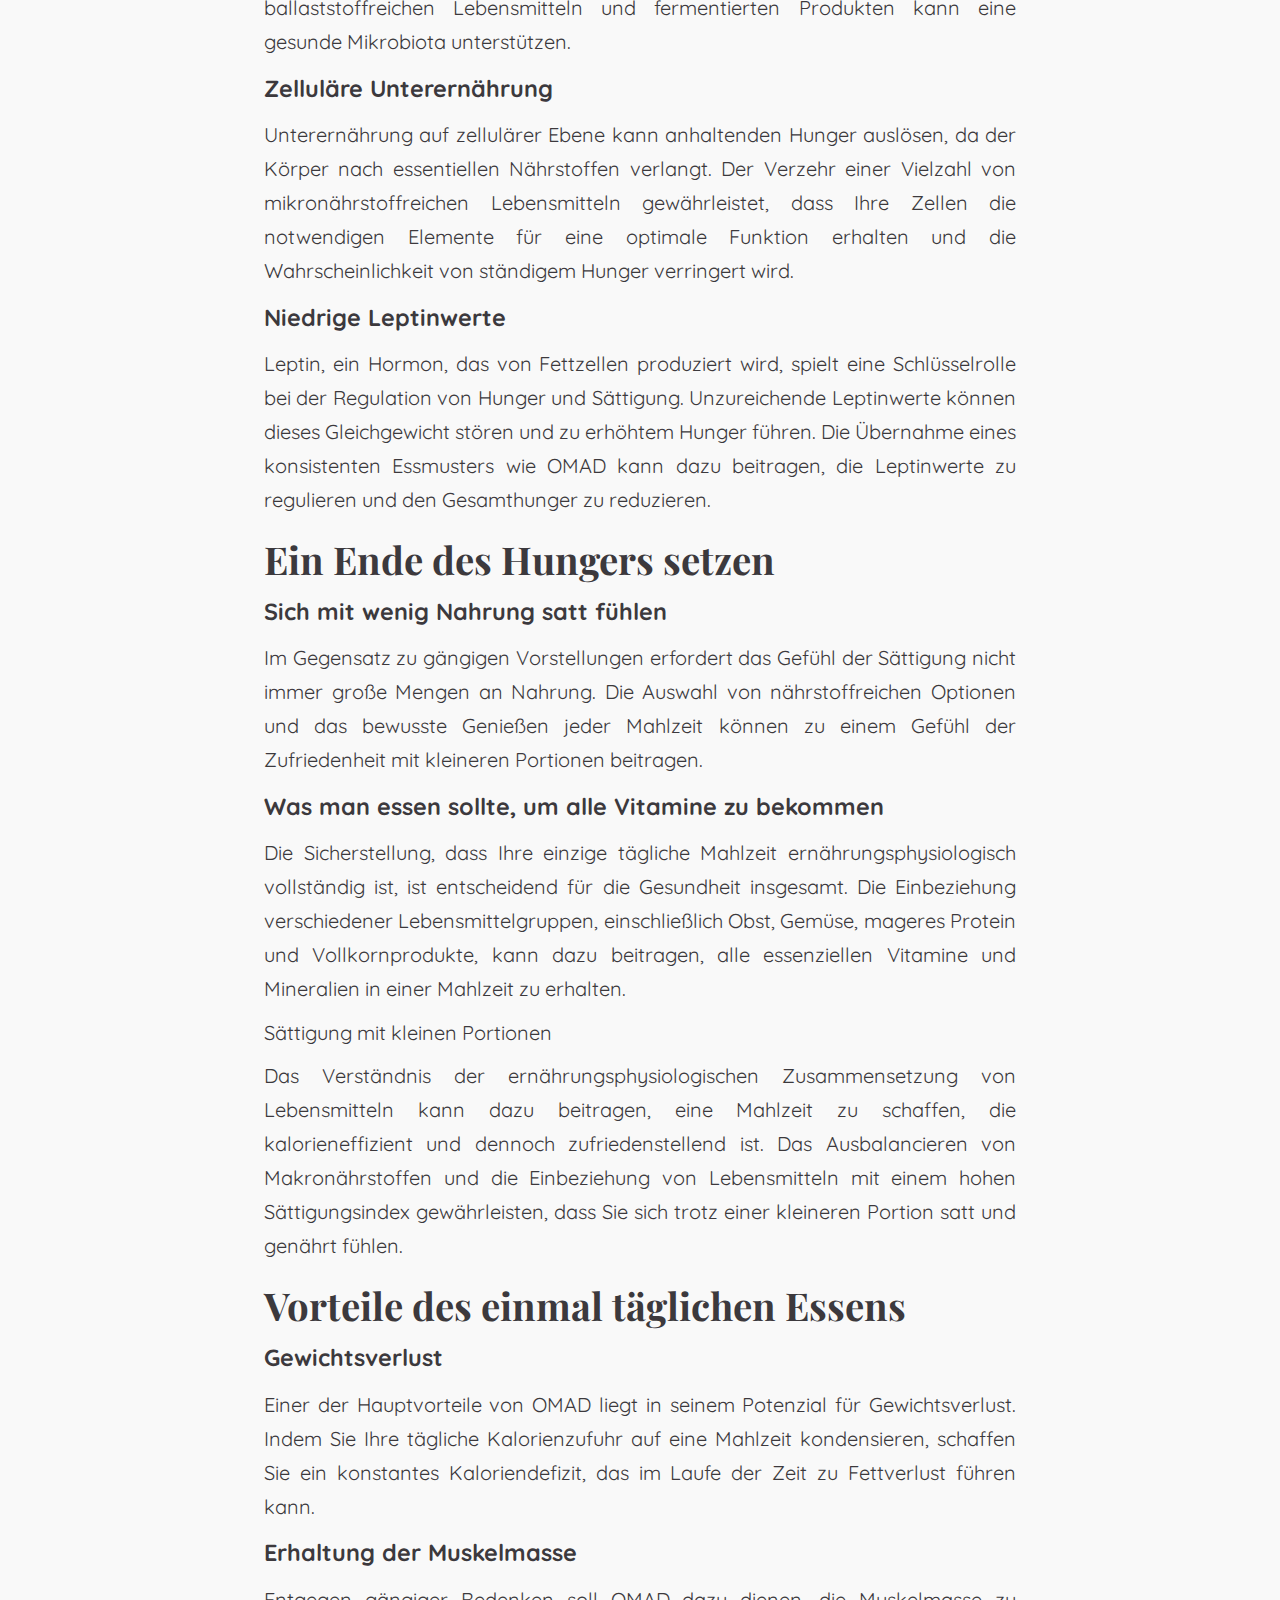
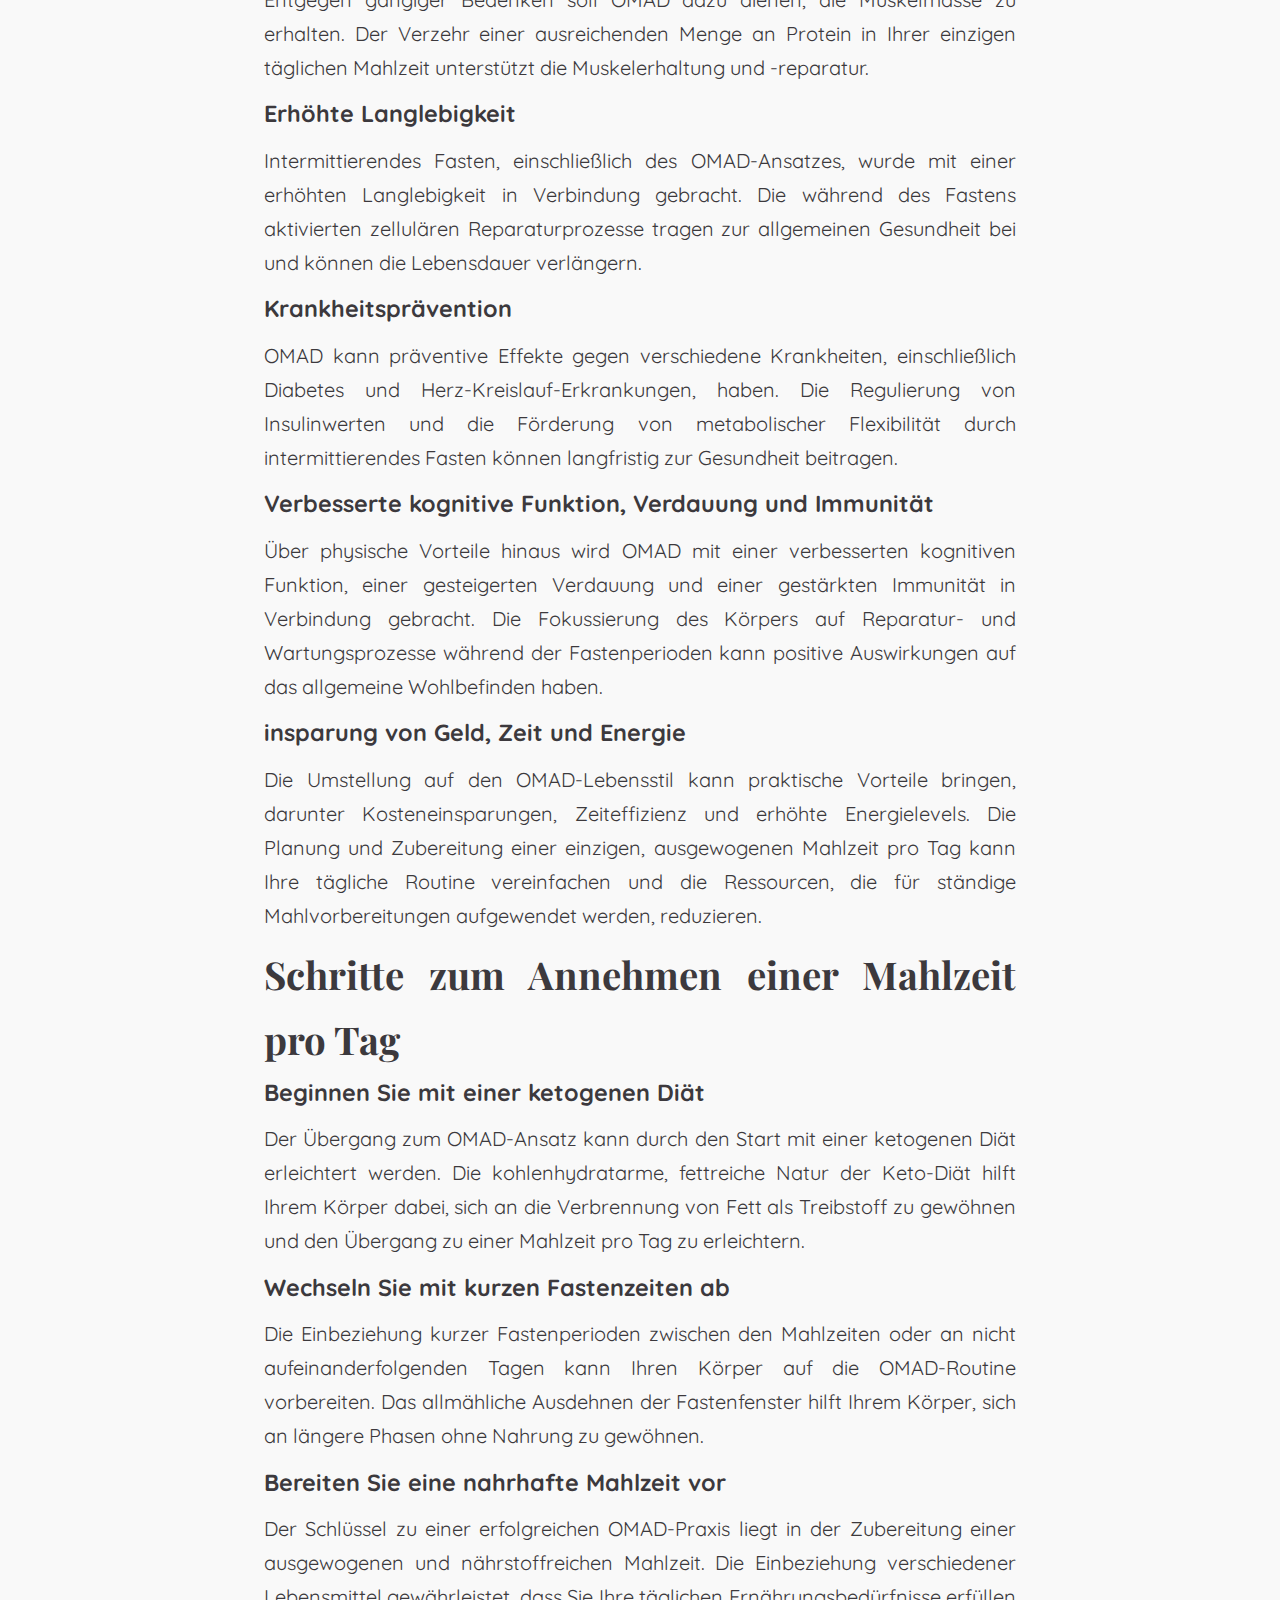
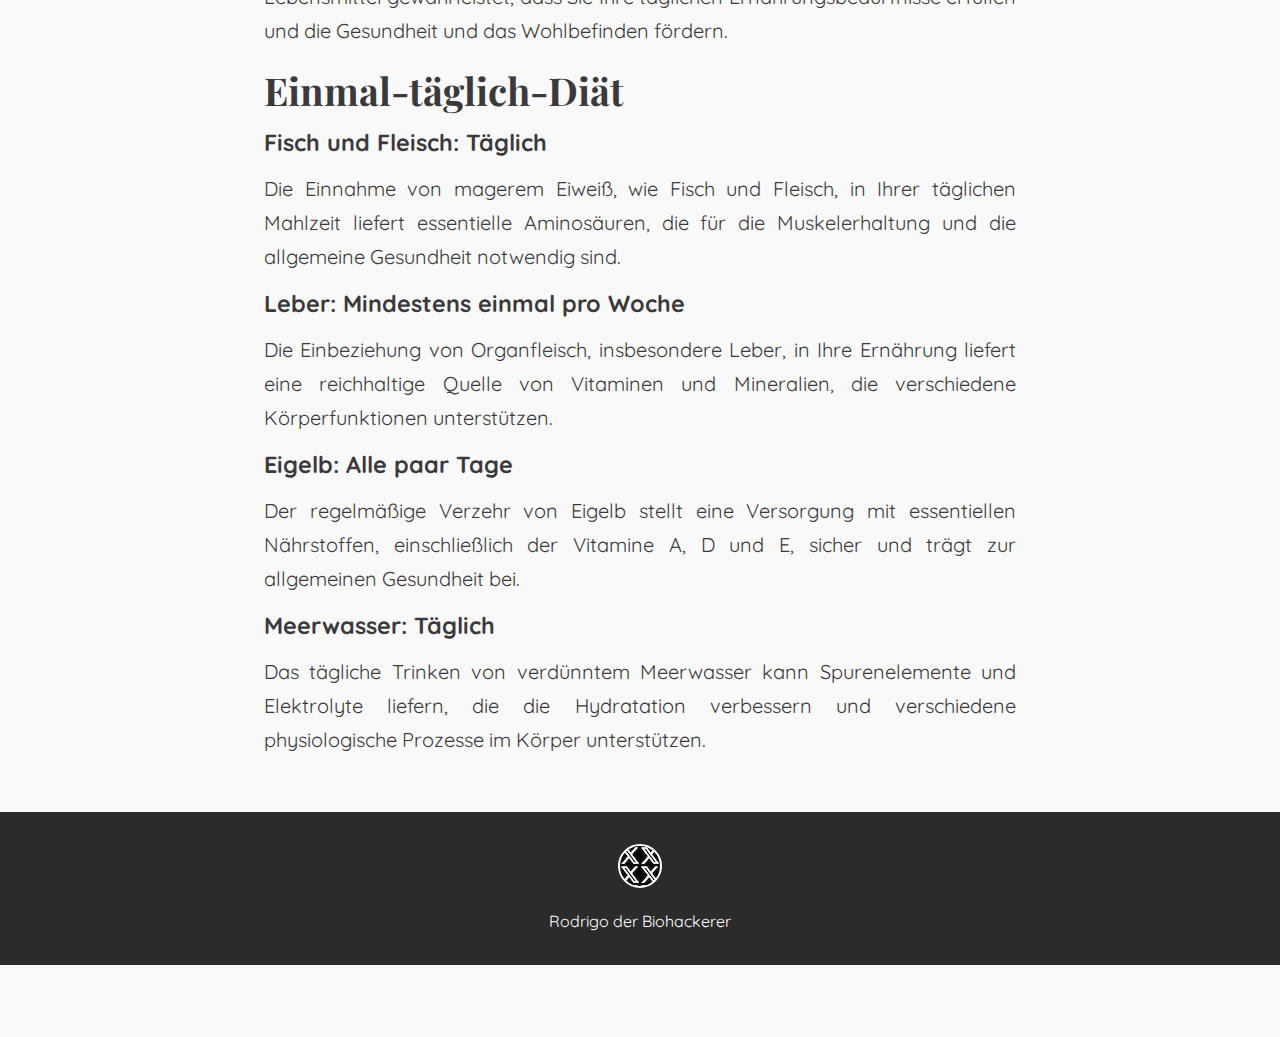
==== commit e9eeac61: "Update blog_template.html" ====
--- a/blog_template.html
+++ b/blog_template.html
@@ -7,7 +7,7 @@
         <script type="application/ld+json">
         </script>
         <meta name="robots" content="index,follow">
-        <link rel="stylesheet" href="style.css">       
+        <link rel="stylesheet" href="./CSS/style.css">       
 
     </head>
 
--- a/CSS/style.css
+++ b/CSS/style.css
@@ -0,0 +1,333 @@
+ /* #3EA697 */
+
+ @import url('https://fonts.googleapis.com/css2?family=Playfair+Display:wght@500;600;700;800;900&family=Quicksand:wght@300;400;500;600;700&display=swap');
+
+:root{
+    --Playfair: 'Playfair Display', serif;
+    --Quicksand: 'Quicksand', sans-serif;
+    --Roboto: 'Roboto', sans-serif;
+    --dark: #3c393d;
+    --exDark: #2b2b2b;
+}
+*{
+    padding: 0;
+    margin: 0;
+    font-family: var(--Quicksand);
+}
+body{
+    line-height: 1.4;
+    color: var(--dark);
+}
+img{
+    width: 100%;
+    display: block;
+}
+.container{
+    max-width: 1320px;
+    margin: 0 auto;
+    padding: 10px 1.2rem;
+}
+
+/* header */
+header{
+    min-height: 30vh;
+    background: linear-gradient(rgba(0, 0, 0, 0.4), rgba(0, 0, 0, 0.4)), url(images/banner-bg.jpg) center/cover no-repeat fixed;
+    display: flex;
+    flex-direction: column;
+    justify-content: stretch;
+    max-height: 500px;
+    padding-bottom: 200px;
+
+}
+.navbar{
+    background: rgba(255, 255, 255);
+    padding: 1.2rem;
+}
+.navbar-brand{
+    color: #3EA697;
+    font-size: 2rem;
+    display: block;
+    text-align: center;
+    text-decoration: none;
+    font-family: var(--Playfair);
+    letter-spacing: 1px;
+}
+.navbar-nav{
+    padding: 0.8rem 0 0.2rem 0;
+    text-align: center;
+}
+.navbar-nav a{
+    text-transform: uppercase;
+    font-family: var(--Roboto);
+    letter-spacing: 1px;
+    font-weight: 500;
+    color: #3EA697;
+    text-decoration: none;
+    display: inline-block;
+    padding: 0.4rem 0.1rem;
+    letter-spacing: 3px;
+    transition: opacity 0.5s ease;
+}
+.navbar-nav a:hover{
+    opacity: 0.7;
+}
+.banner{
+    flex: 1;
+    display: flex;
+    align-items: center;
+    justify-content: center;
+    text-align: center;
+    color: #ece2de;
+   
+    min-height: 550px;
+}
+.banner-title{
+    font-size: 3rem;
+    font-family: var(--Playfair);
+    line-height: 1.2;
+}
+.banner-title span{
+    font-family: var(--Playfair);
+    color: var(--exDark);
+}
+.banner p{
+    padding: 1rem 0 2rem 0;
+    font-size: 1.2rem;
+    text-transform: capitalize;
+    font-family: var(--Roboto);
+    font-weight: 300;
+    word-spacing: 2px;
+}
+
+/* design */
+.design{
+    padding: 4.5rem 0;
+}
+.title{
+    text-align: center;
+    padding: 1rem 0;
+}
+.title h2{
+    font-family: var(--Playfair);
+    font-size: 2.4rem;
+}
+.title p{
+    text-transform: uppercase;
+    padding: 0.6rem 0;
+}
+.design-content{
+    margin: 2rem 0;
+}
+.design-item{
+    cursor: pointer;
+    margin: 1.5rem 0;
+}
+.design-img{
+    position: relative;
+    overflow: hidden;
+}
+.design-img::after{
+    position: absolute;
+    content: "";
+    top: 0;
+    left: 0;
+    width: 100%;
+    height: 100%;
+    background: rgba(0, 0, 0, 0.3);
+}
+.design-img img{
+    transition:  all 0.5s ease;
+}
+.design-item:hover img{
+    transform: scale(1.2);
+}
+.design-img span:first-of-type{
+    position: absolute;
+    z-index: 1;
+    top: 10px;
+    left: 10px;
+    background: var(--exDark);
+    color: #fff;
+    padding: 0.25rem 1rem;
+}
+.design-img span:last-of-type{
+    position: absolute;
+    z-index: 1;
+    bottom: 10px;
+    right: 10px;
+    color: #fff;
+    font-weight: 700;
+    font-size: 1.1rem;
+}
+.design-title{
+    padding: 1rem;
+    font-size: 1.2rem;
+    text-align: center;
+    width: 70%;
+    margin: 0 auto;
+}
+.design-title a{
+    color: var(--dark);
+    text-decoration: none;
+    text-transform: capitalize;
+    font-family: var(--Playfair);
+}
+
+
+/* blog */
+.blog{
+    background: #f9f9f9;
+    padding: 4.5rem 0;
+}
+.blog-content{
+    margin: 2rem 0;
+    display: flex;
+    flex-direction: row-reverse;
+    flex-wrap: wrap;
+}
+
+@media (max-width: 450px) {
+    .blog-content {
+      flex-direction: column;
+    }
+  }
+
+.blog-img{
+    position: relative;
+    width: 25%;
+  }
+  
+.blog-item{
+  flex: 20%;
+}
+
+@media (max-width: 450px) {
+    .flex-item{
+      flex: 100%;
+    }
+  }
+
+
+.blog-img span{
+    position: absolute;
+    bottom: 10px;
+    right: 10px;
+    background: var(--exDark);
+    color: #fff;
+    font-size: 1.4rem;
+    padding: 0.3rem 0.6rem;
+}
+.blog-text{
+    margin: 2.2rem 0;
+    padding: 0 1rem;
+}
+.blog-text span{
+    font-weight: 300;
+    display: block;
+    padding-bottom: 0.5rem;
+}
+.blog-text h2{
+    font-family: var(--Playfair);
+    padding: 1rem 0;
+    font-size: 1.65rem;
+    font-weight: 500;
+}
+.blog-text p{
+    font-weight: 300;
+    font-size: 1.1rem;
+    opacity: 0.9;
+    padding-bottom: 1.2rem;
+}
+.blog-text a{
+    font-family: var(--Roboto);
+    font-size: 1.1rem;
+    text-decoration: none;
+    color: var(--dark);
+    display: inline-block;
+    background: var(--dark);
+    color: #fff;
+    padding: 0.55rem 1.2rem;
+    transition: all 0.5s ease;
+}
+.blog-text a:hover{
+    background: var(--exDark);
+}
+
+/* about */
+.about{
+    padding: 4.5rem 0;
+}
+.about-text{
+    margin: 2rem 0;
+}
+.about-text > p{
+    font-size: 1.1rem;
+    padding: 0.6rem 0;
+    opacity: 0.8;
+}
+
+/* template */
+.blog-template{
+    background: #f9f9f9;
+    padding: 4.5rem 0;
+}
+
+.container-template{
+    max-width: 1320px;
+    margin: 0 auto;
+    padding: 10px 1.2rem;
+    width: 47rem;
+    font-size: 20px;
+    font-weight: 400;
+    line-height: 1.7;
+}
+
+.title-template{
+    text-align: justify;
+    padding: 1rem 0;
+}
+.title-template h2{
+    font-family: var(--Playfair);
+    font-size: 2.4rem;
+}
+.title-template p{
+    padding: 0.6rem 0;
+}
+
+/* footer */
+footer{
+    background: var(--exDark);
+    color: #fff;
+    text-align: center;
+    padding: 2rem 0;
+}
+.social-links{
+    display: flex;
+    justify-content: center;
+    margin-bottom: 1.4rem;
+}
+.social-links a{
+    border: 2px solid #fff;
+    color: #fff;
+    display: block;
+    width: 40px;
+    height: 40px;
+    display: flex;
+    justify-content: center;
+    align-items: center;
+    border-radius: 50%;
+    text-decoration: none;
+    margin: 0 0.3rem;
+    transition: all 0.5s ease;
+}
+
+.social-links a:hover{
+    background: #fff;
+    color: var(--exDark);
+}
+.footer span{
+    margin-top: 1rem;
+    display: block;
+    font-family: var(--Playfair);
+    letter-spacing: 2px;
+}
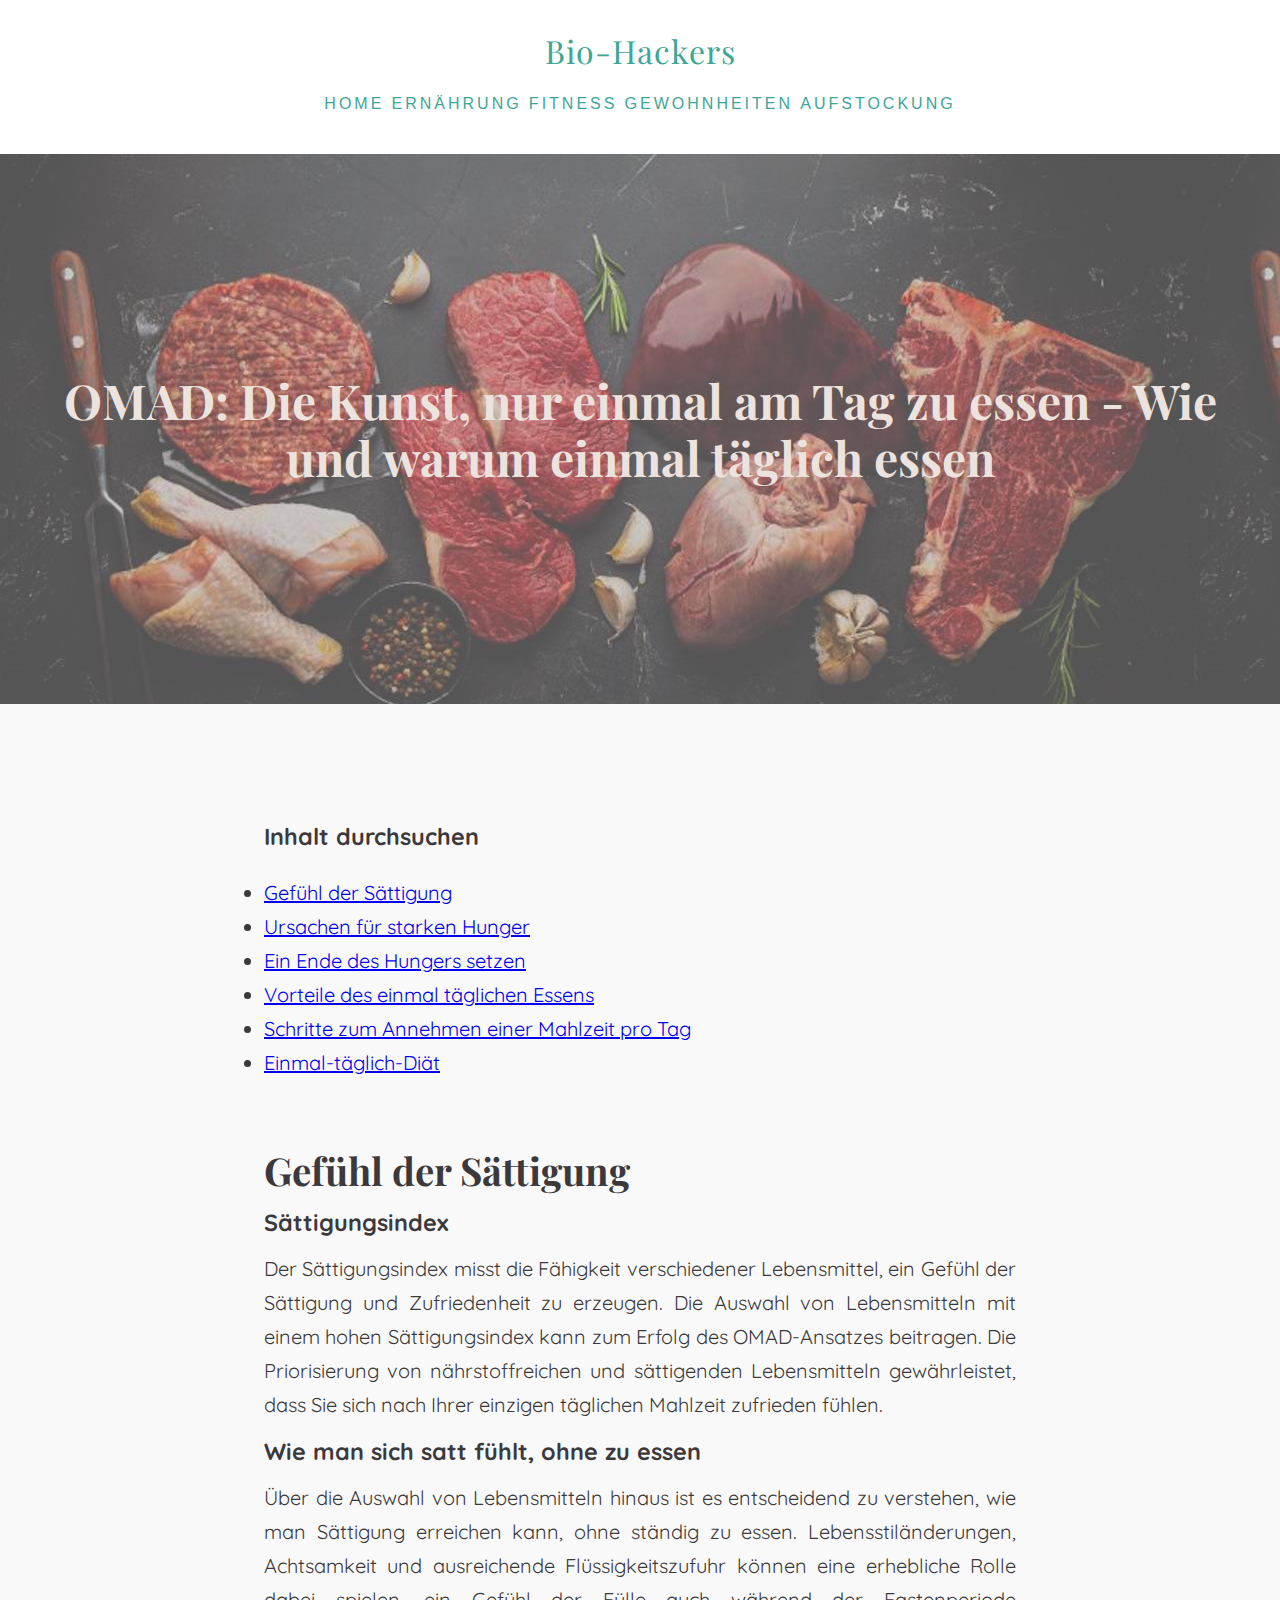
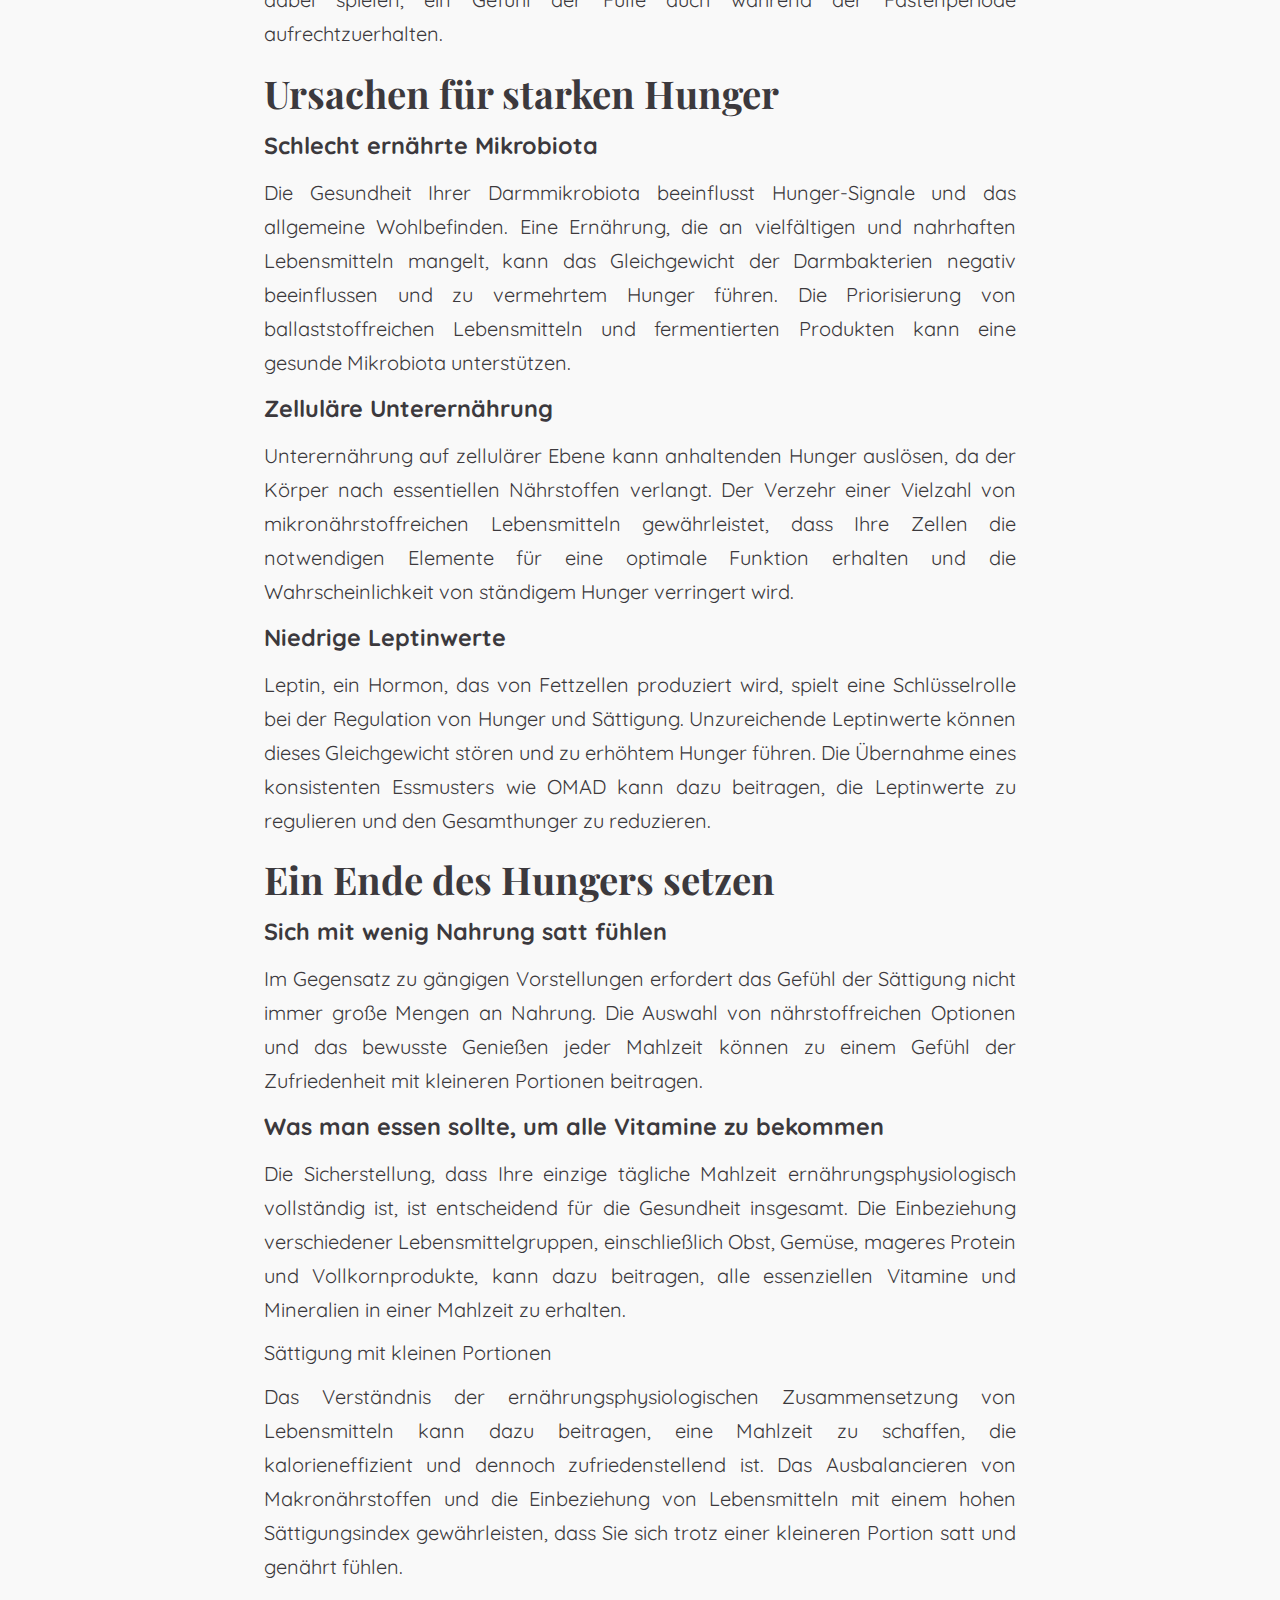
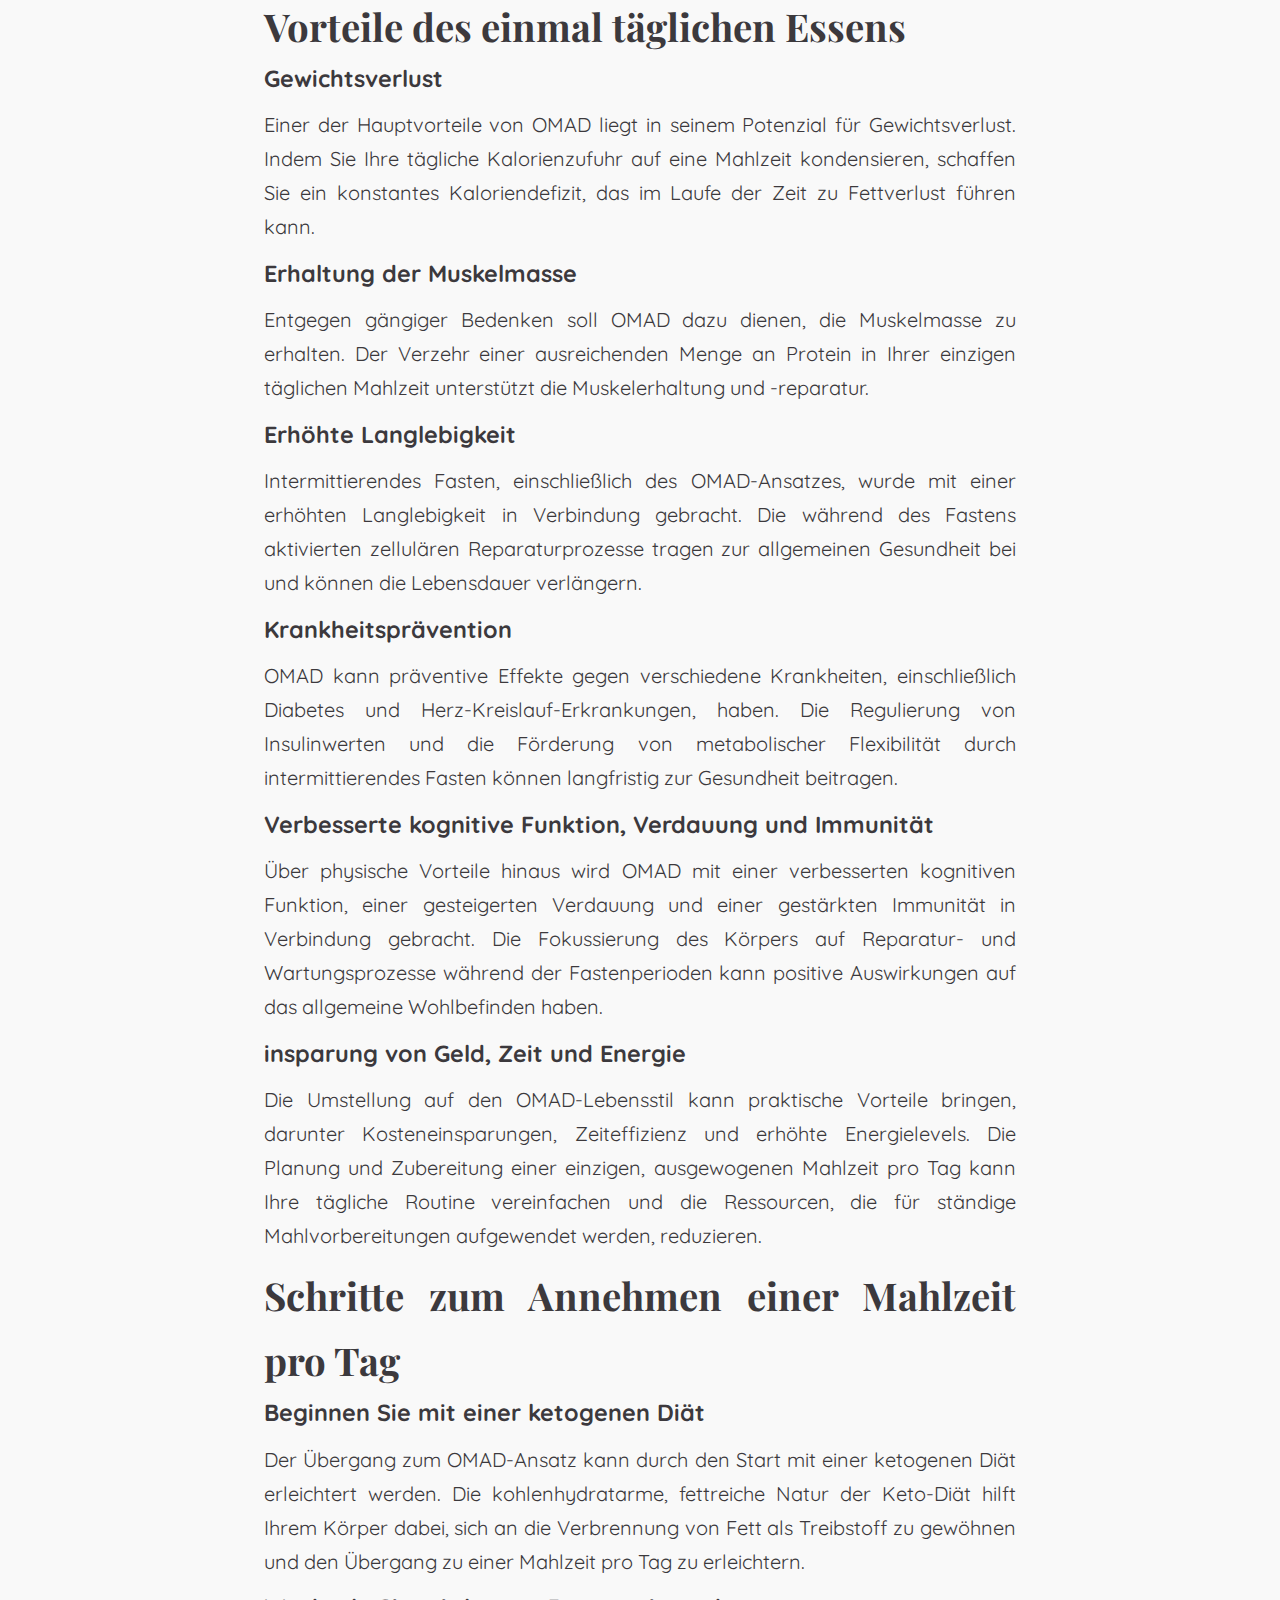
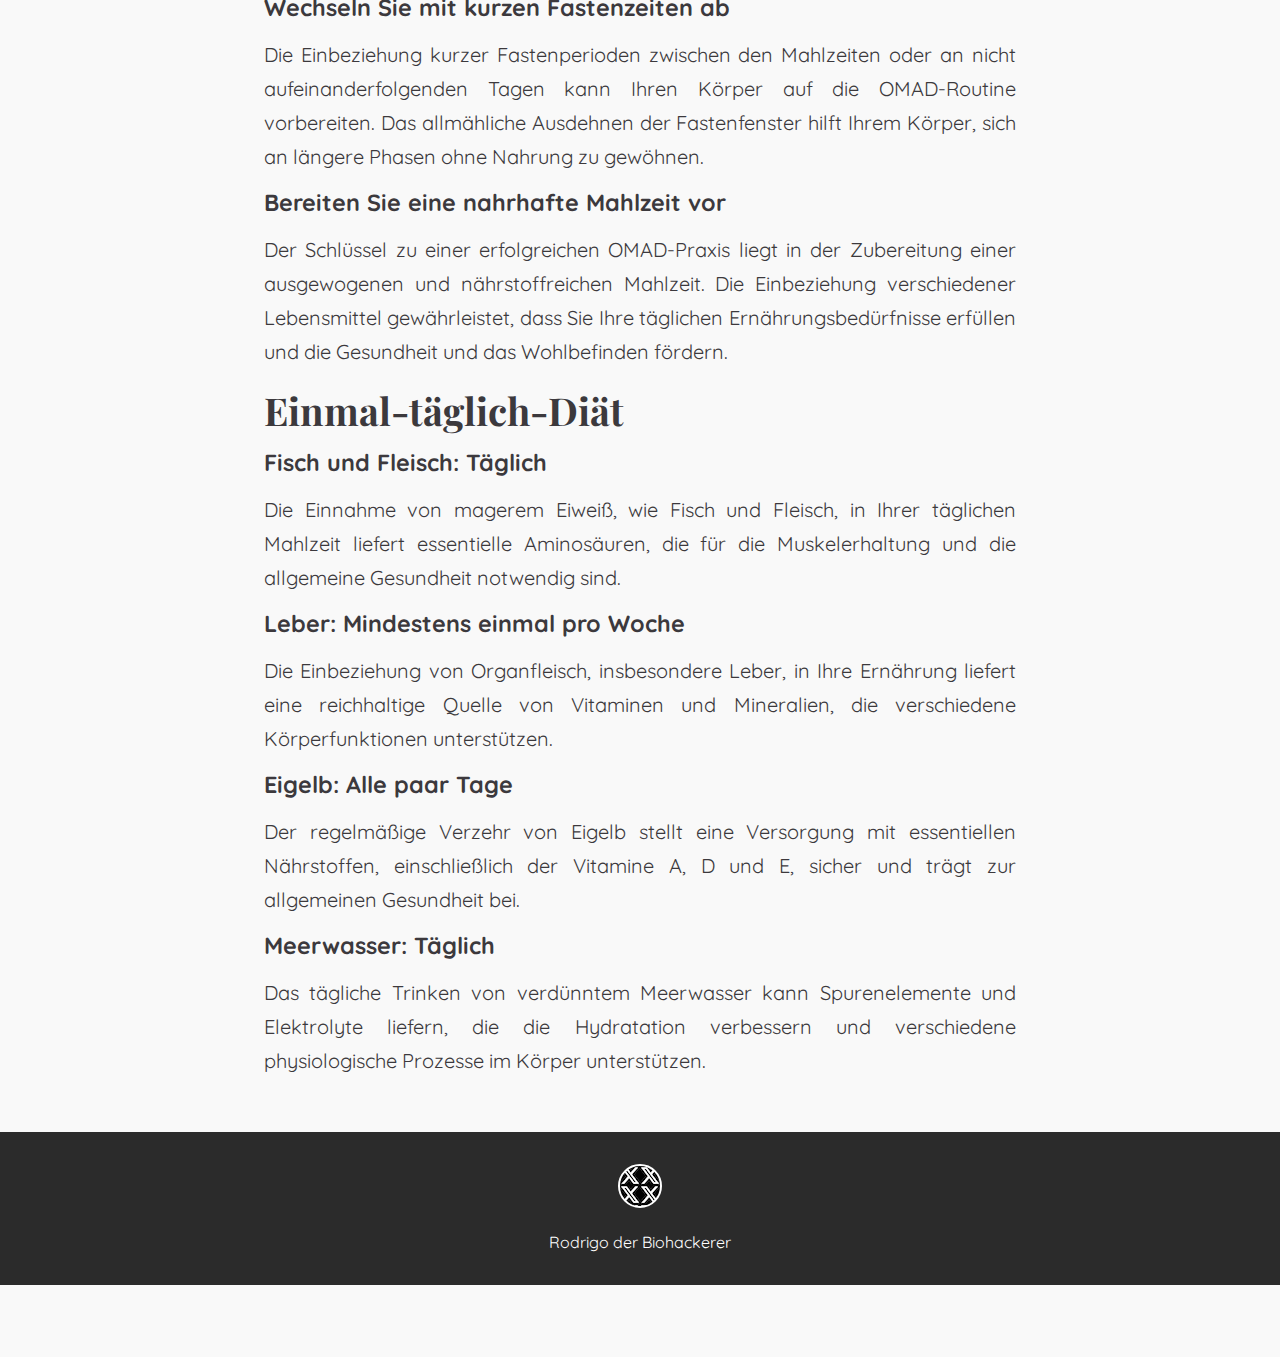
==== commit 62e85529: "added TOC" ====
--- a/blog_template.html
+++ b/blog_template.html
@@ -1,9 +1,9 @@
 <!DOCTYPE html lang="de-DE">
 <html>
     <head>
-        <title>TO BE FILLED</title>
-        <meta name="description" content="TO BE FILLED">
-        <link rel="icon" type="image/x-icon" href="Resources/bio-hackers logo.png">
+        <title>3 Schritte + 6 Vorteile von EINMAL am Tag essen 【Guide】</title>
+        <meta name="description" content="【Aktualisiert: 2024 ✅】 Denken Sie daran, nur eine Mahlzeit am Tag zu essen? Hier ist, was Sie wissen müssen.">
+        <link rel="icon" type="image/x-icon" href="./Resources/bio-hackers logo.png">
         <script type="application/ld+json">
         </script>
         <meta name="robots" content="index,follow">
@@ -38,14 +38,27 @@
             <div class = "container-template">
               <div class = "title-template">
                 <p>
-                  <h2>Gefühl der Sättigung</h2>
+                  <h3>Inhalt durchsuchen</h3>
+                  <p>
+                    <ul>
+                      <li><a href="#geful">Gefühl der Sättigung</a></li>
+                      <li><a href="#starken_hunger">Ursachen für starken Hunger</a></li>
+                      <li><a href="#ende_hungers">Ein Ende des Hungers setzen</a></li>
+                      <li><a href="#vorteile">Vorteile des einmal täglichen Essens</a></li>
+                      <li><a href="#schritte">Schritte zum Annehmen einer Mahlzeit pro Tag</a></li>
+                      <li><a href="#einmal">Einmal-täglich-Diät</a></li>
+                    </ul>
+                  </p>
+                </p>
+                <p>
+                  <h2 id="geful">Gefühl der Sättigung</h2>
                   <h3>Sättigungsindex</h3>
                   <p>Der Sättigungsindex misst die Fähigkeit verschiedener Lebensmittel, ein Gefühl der Sättigung und Zufriedenheit zu erzeugen. Die Auswahl von Lebensmitteln mit einem hohen Sättigungsindex kann zum Erfolg des OMAD-Ansatzes beitragen. Die Priorisierung von nährstoffreichen und sättigenden Lebensmitteln gewährleistet, dass Sie sich nach Ihrer einzigen täglichen Mahlzeit zufrieden fühlen.
                   </p>
                   <h3>Wie man sich satt fühlt, ohne zu essen</h3>
                   <p>Über die Auswahl von Lebensmitteln hinaus ist es entscheidend zu verstehen, wie man Sättigung erreichen kann, ohne ständig zu essen. Lebensstiländerungen, Achtsamkeit und ausreichende Flüssigkeitszufuhr können eine erhebliche Rolle dabei spielen, ein Gefühl der Fülle auch während der Fastenperiode aufrechtzuerhalten.
                   </p>
-                  <h2> Ursachen für starken Hunger</h2>
+                  <h2 id="starken_hunger">Ursachen für starken Hunger</h2>
                   <h3>Schlecht ernährte Mikrobiota</h3>
                   <p>Die Gesundheit Ihrer Darmmikrobiota beeinflusst Hunger-Signale und das allgemeine Wohlbefinden. Eine Ernährung, die an vielfältigen und nahrhaften Lebensmitteln mangelt, kann das Gleichgewicht der Darmbakterien negativ beeinflussen und zu vermehrtem Hunger führen. Die Priorisierung von ballaststoffreichen Lebensmitteln und fermentierten Produkten kann eine gesunde Mikrobiota unterstützen.
                   </p>
@@ -55,7 +68,7 @@
                   <h3>Niedrige Leptinwerte</h3>
                   <p>Leptin, ein Hormon, das von Fettzellen produziert wird, spielt eine Schlüsselrolle bei der Regulation von Hunger und Sättigung. Unzureichende Leptinwerte können dieses Gleichgewicht stören und zu erhöhtem Hunger führen. Die Übernahme eines konsistenten Essmusters wie OMAD kann dazu beitragen, die Leptinwerte zu regulieren und den Gesamthunger zu reduzieren.
                   </p>
-                  <h2>Ein Ende des Hungers setzen</h2>
+                  <h2 id="ende_hungers">Ein Ende des Hungers setzen</h2>
                   <h3>Sich mit wenig Nahrung satt fühlen</h3>
                   <p>Im Gegensatz zu gängigen Vorstellungen erfordert das Gefühl der Sättigung nicht immer große Mengen an Nahrung. Die Auswahl von nährstoffreichen Optionen und das bewusste Genießen jeder Mahlzeit können zu einem Gefühl der Zufriedenheit mit kleineren Portionen beitragen.
                   </p>
@@ -65,7 +78,7 @@
                   <h3></h3>Sättigung mit kleinen Portionen</h3>
                   <p>Das Verständnis der ernährungsphysiologischen Zusammensetzung von Lebensmitteln kann dazu beitragen, eine Mahlzeit zu schaffen, die kalorieneffizient und dennoch zufriedenstellend ist. Das Ausbalancieren von Makronährstoffen und die Einbeziehung von Lebensmitteln mit einem hohen Sättigungsindex gewährleisten, dass Sie sich trotz einer kleineren Portion satt und genährt fühlen.
                   </p>
-                  <h2>Vorteile des einmal täglichen Essens</h2>
+                  <h2 id="vorteile">Vorteile des einmal täglichen Essens</h2>
                   <h3>Gewichtsverlust</h3>
                   <p>Einer der Hauptvorteile von OMAD liegt in seinem Potenzial für Gewichtsverlust. Indem Sie Ihre tägliche Kalorienzufuhr auf eine Mahlzeit kondensieren, schaffen Sie ein konstantes Kaloriendefizit, das im Laufe der Zeit zu Fettverlust führen kann.
                   </p>
@@ -84,7 +97,7 @@
                   <h3>insparung von Geld, Zeit und Energie</h3>
                   <p>Die Umstellung auf den OMAD-Lebensstil kann praktische Vorteile bringen, darunter Kosteneinsparungen, Zeiteffizienz und erhöhte Energielevels. Die Planung und Zubereitung einer einzigen, ausgewogenen Mahlzeit pro Tag kann Ihre tägliche Routine vereinfachen und die Ressourcen, die für ständige Mahlvorbereitungen aufgewendet werden, reduzieren.
                   </p>
-                  <h2>Schritte zum Annehmen einer Mahlzeit pro Tag</h2>
+                  <h2 id="schritte">Schritte zum Annehmen einer Mahlzeit pro Tag</h2>
                   <h3>Beginnen Sie mit einer ketogenen Diät</h3>
                   <p>Der Übergang zum OMAD-Ansatz kann durch den Start mit einer ketogenen Diät erleichtert werden. Die kohlenhydratarme, fettreiche Natur der Keto-Diät hilft Ihrem Körper dabei, sich an die Verbrennung von Fett als Treibstoff zu gewöhnen und den Übergang zu einer Mahlzeit pro Tag zu erleichtern.
                   </p>
@@ -94,7 +107,7 @@
                   <h3>Bereiten Sie eine nahrhafte Mahlzeit vor</h3>
                   <p>Der Schlüssel zu einer erfolgreichen OMAD-Praxis liegt in der Zubereitung einer ausgewogenen und nährstoffreichen Mahlzeit. Die Einbeziehung verschiedener Lebensmittel gewährleistet, dass Sie Ihre täglichen Ernährungsbedürfnisse erfüllen und die Gesundheit und das Wohlbefinden fördern.
                   </p>
-                  <h2>Einmal-täglich-Diät</h2>
+                  <h2 id="einmal">Einmal-täglich-Diät</h2>
                   <h3>Fisch und Fleisch: Täglich</h3>
                   <p>Die Einnahme von magerem Eiweiß, wie Fisch und Fleisch, in Ihrer täglichen Mahlzeit liefert essentielle Aminosäuren, die für die Muskelerhaltung und die allgemeine Gesundheit notwendig sind.
                   </p>
@@ -123,7 +136,7 @@
     <!-- footer -->
     <footer>
         <div class = "social-links">
-          <a href = "https://twitter.com/Rodrigo_Bubble" style="background-image: url(/Resources/x_logo.png);"><i class = "fab fa-twitter"></i></a>
+          <a href = "https://twitter.com/Rodrigo_Bubble" style="background-image: url('/Resources/x_logo.png');"><i class = "fab fa-twitter"></i></a>
         </div>
         <span>Rodrigo der Biohackerer</span>
         </footer>
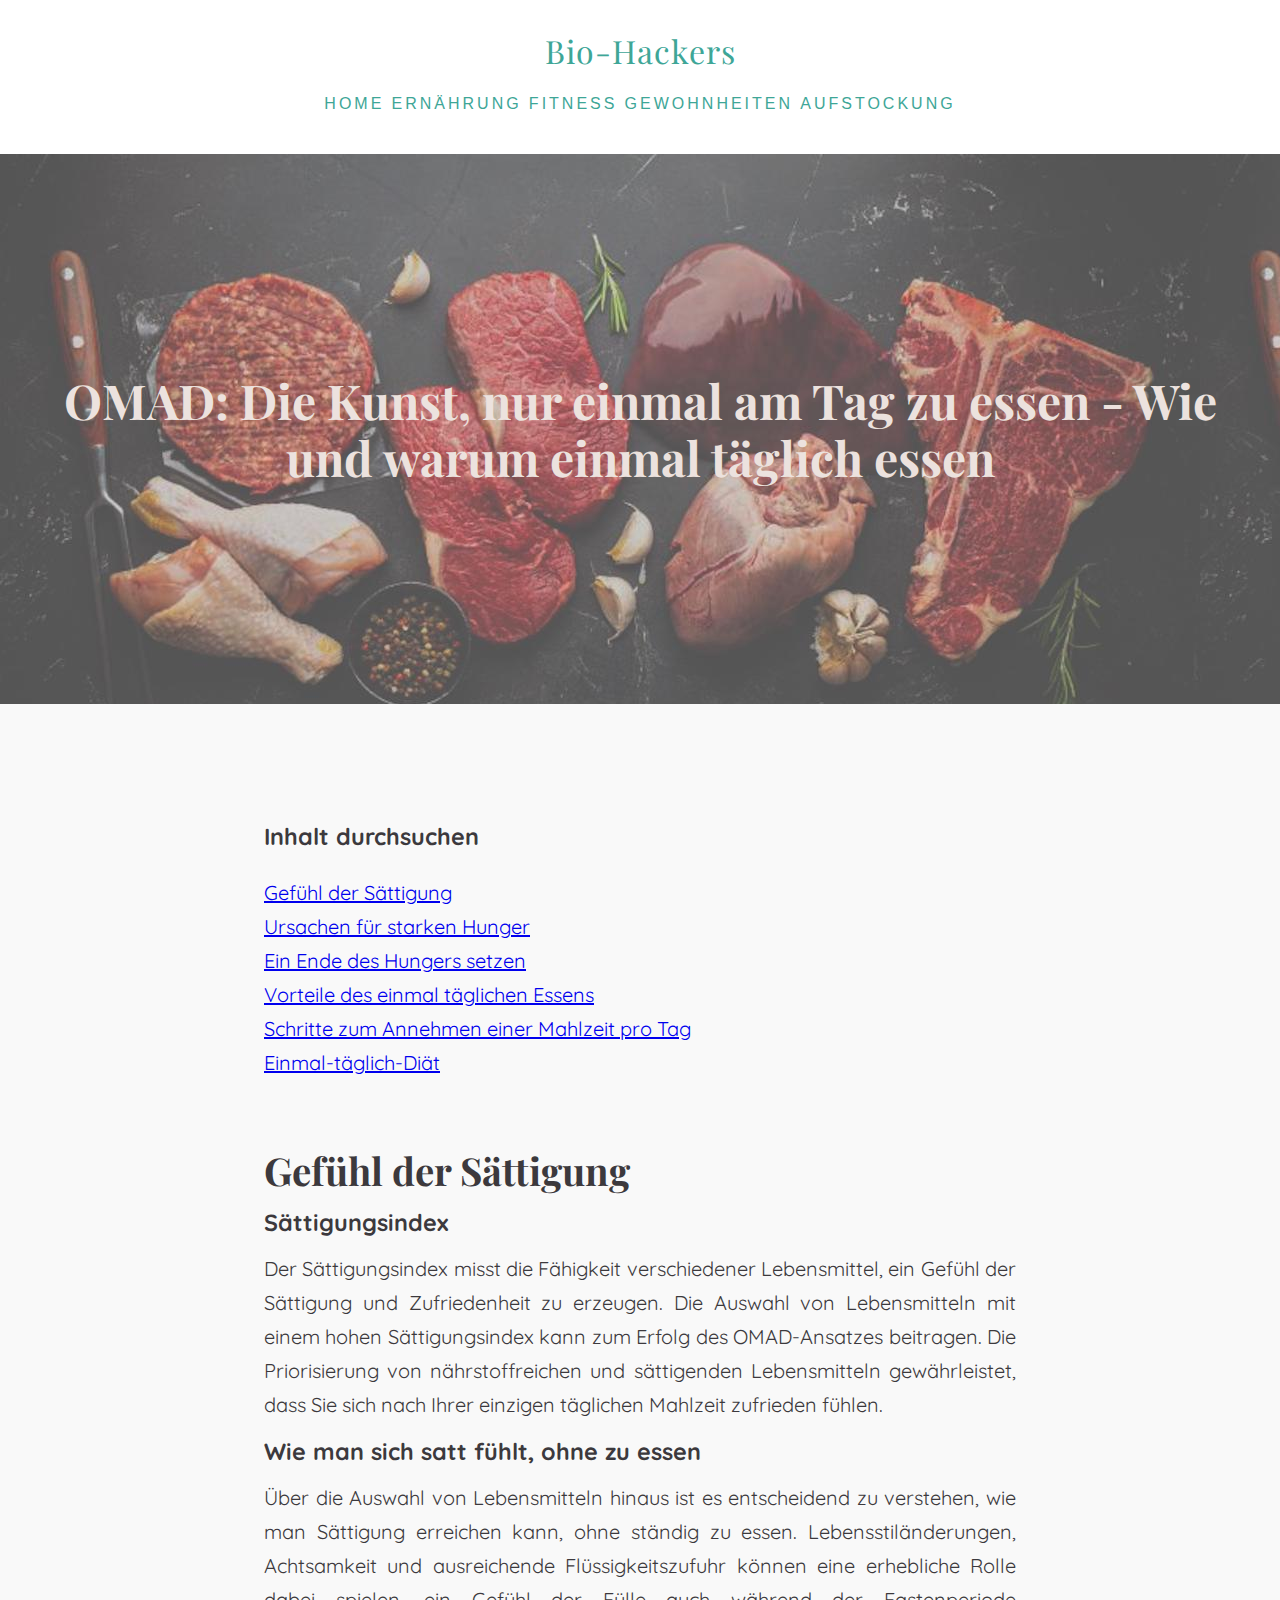
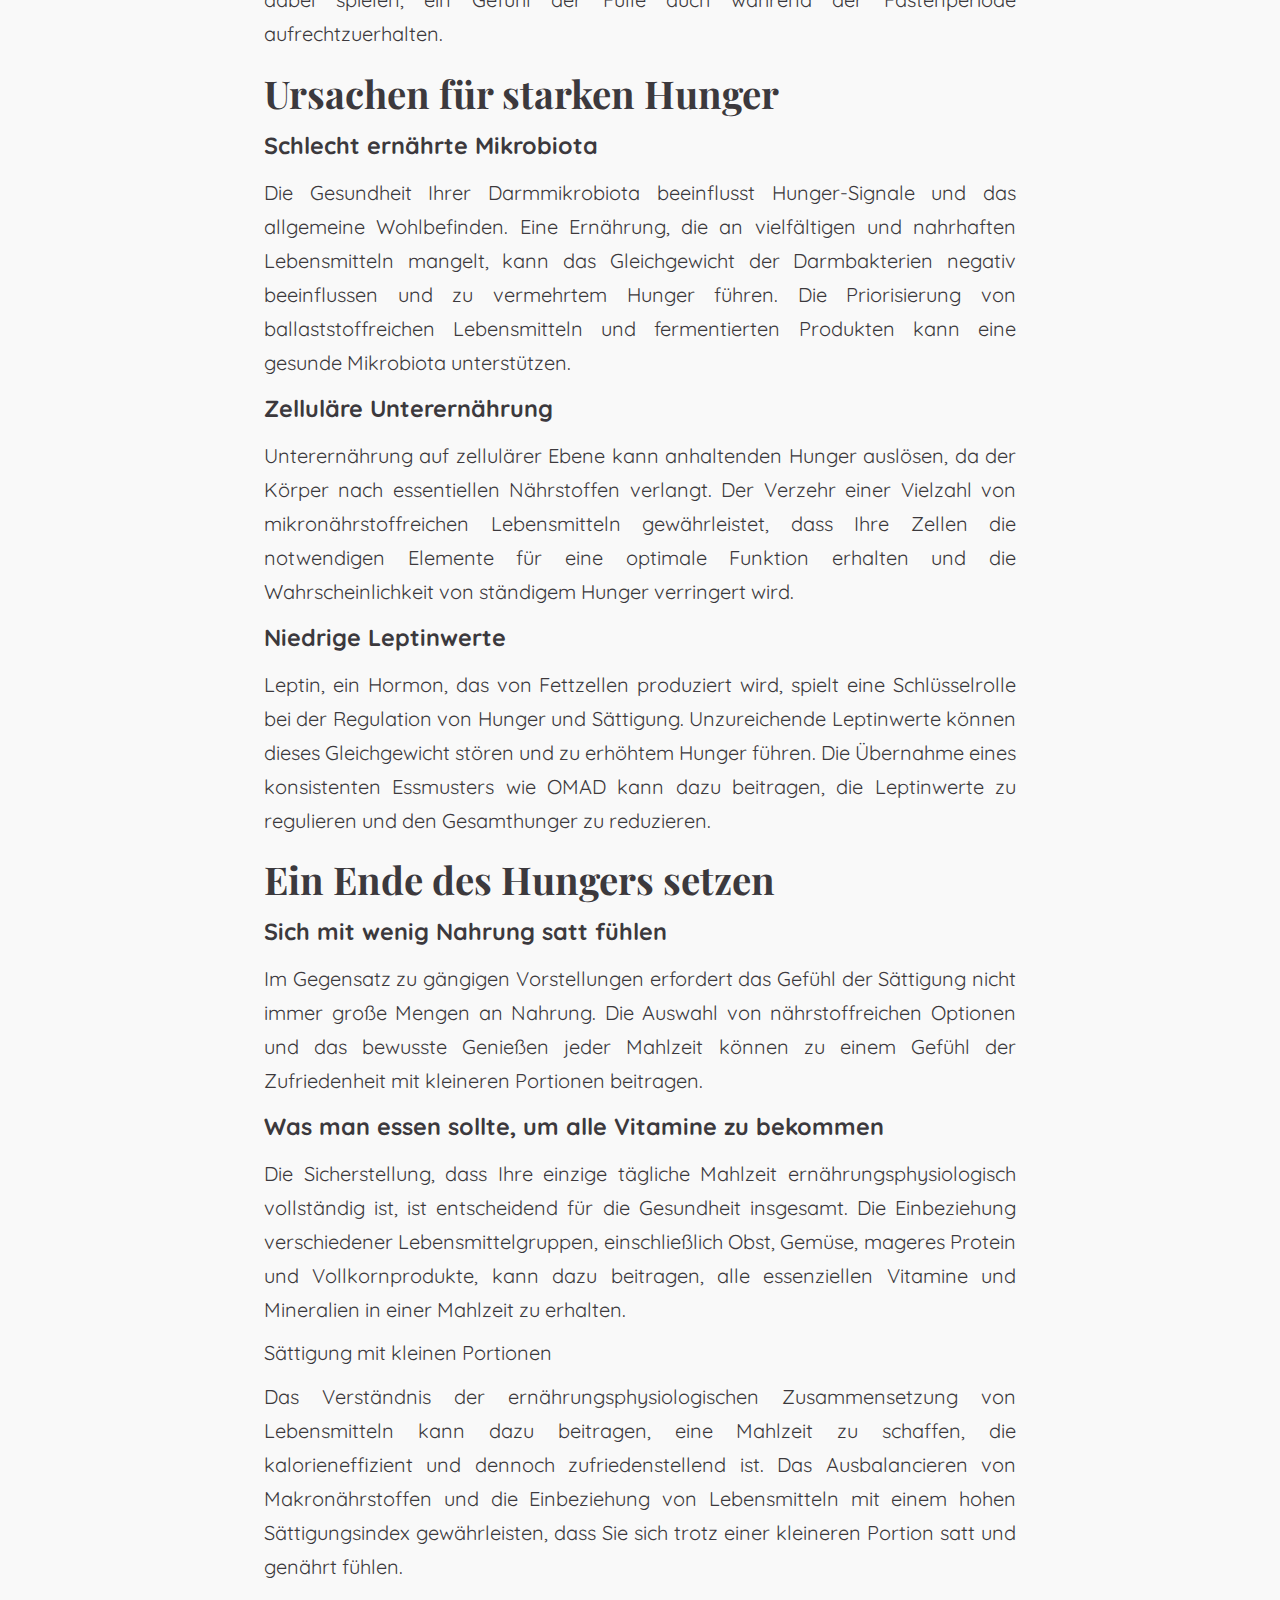
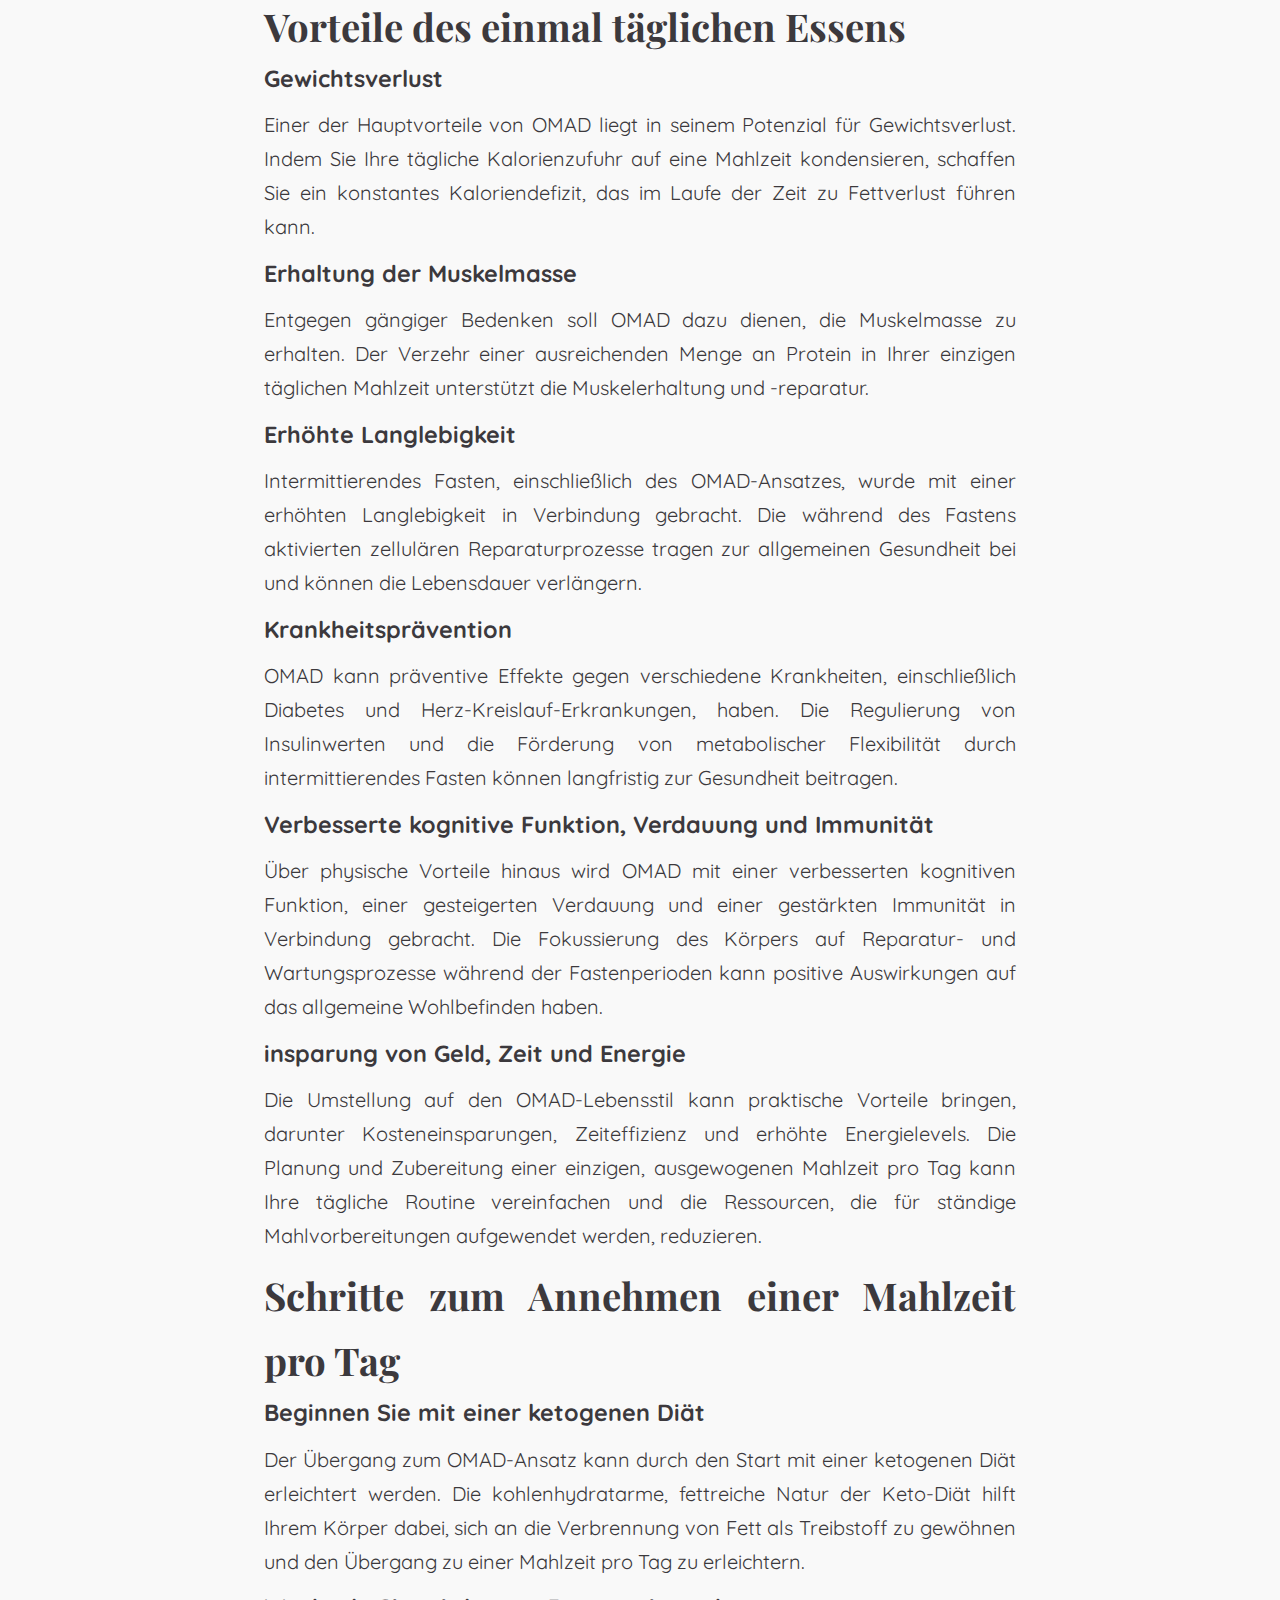
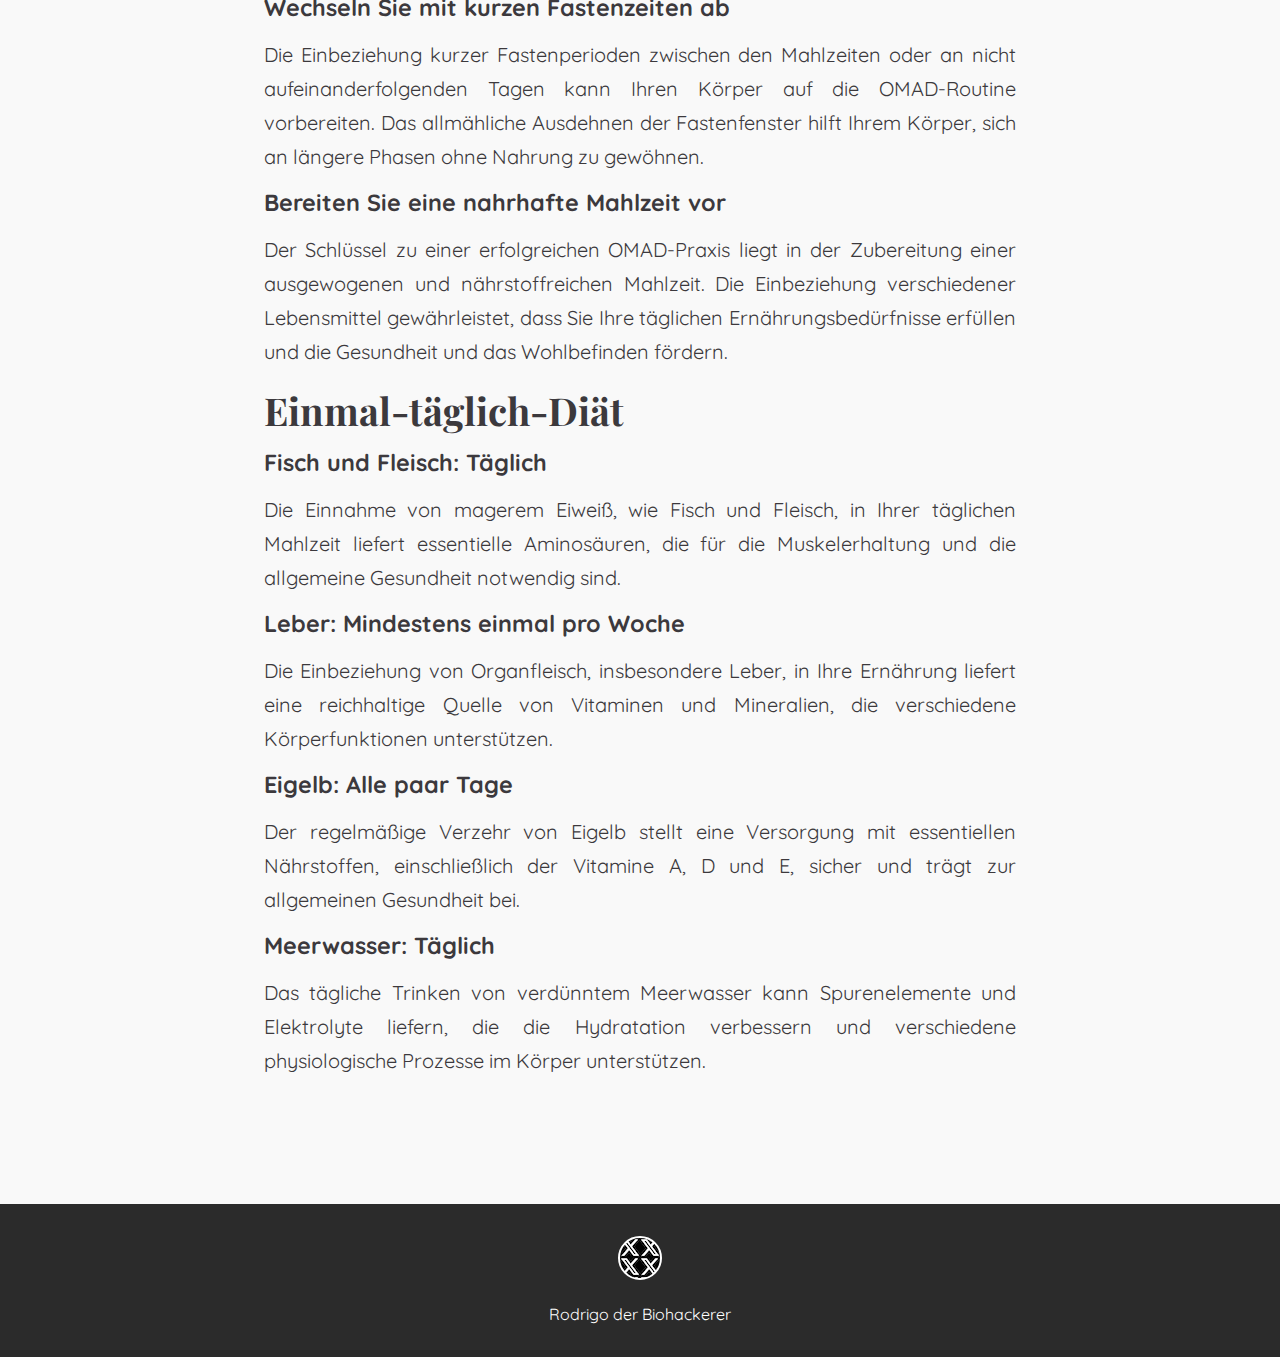
==== commit 7dc9aac8: "Multiple" ====
--- a/blog_template.html
+++ b/blog_template.html
@@ -3,7 +3,7 @@
     <head>
         <title>3 Schritte + 6 Vorteile von EINMAL am Tag essen 【Guide】</title>
         <meta name="description" content="【Aktualisiert: 2024 ✅】 Denken Sie daran, nur eine Mahlzeit am Tag zu essen? Hier ist, was Sie wissen müssen.">
-        <link rel="icon" type="image/x-icon" href="./Resources/bio-hackers logo.png">
+        <link rel="icon" type="image/x-icon" href="./Resources/bio-hackers_logo.png">
         <script type="application/ld+json">
         </script>
         <meta name="robots" content="index,follow">
@@ -34,7 +34,7 @@
                   </div>
         </header>
 
-        <section class = "blog-template" id = "blog-template">
+        <article class = "blog-template" id = "blog-template">
             <div class = "container-template">
               <div class = "title-template">
                 <p>
@@ -122,6 +122,7 @@
                   </p>
                 </div>
               </div>
+         </article>
     </body>
 
    
--- a/CSS/style.css
+++ b/CSS/style.css
@@ -173,6 +173,10 @@
     font-family: var(--Playfair);
 }
 
+ul {
+    list-style-type: none;
+  }
+
 
 /* blog */
 .blog{
@@ -264,6 +268,7 @@
     font-size: 1.1rem;
     padding: 0.6rem 0;
     opacity: 0.8;
+    
 }
 
 /* template */
